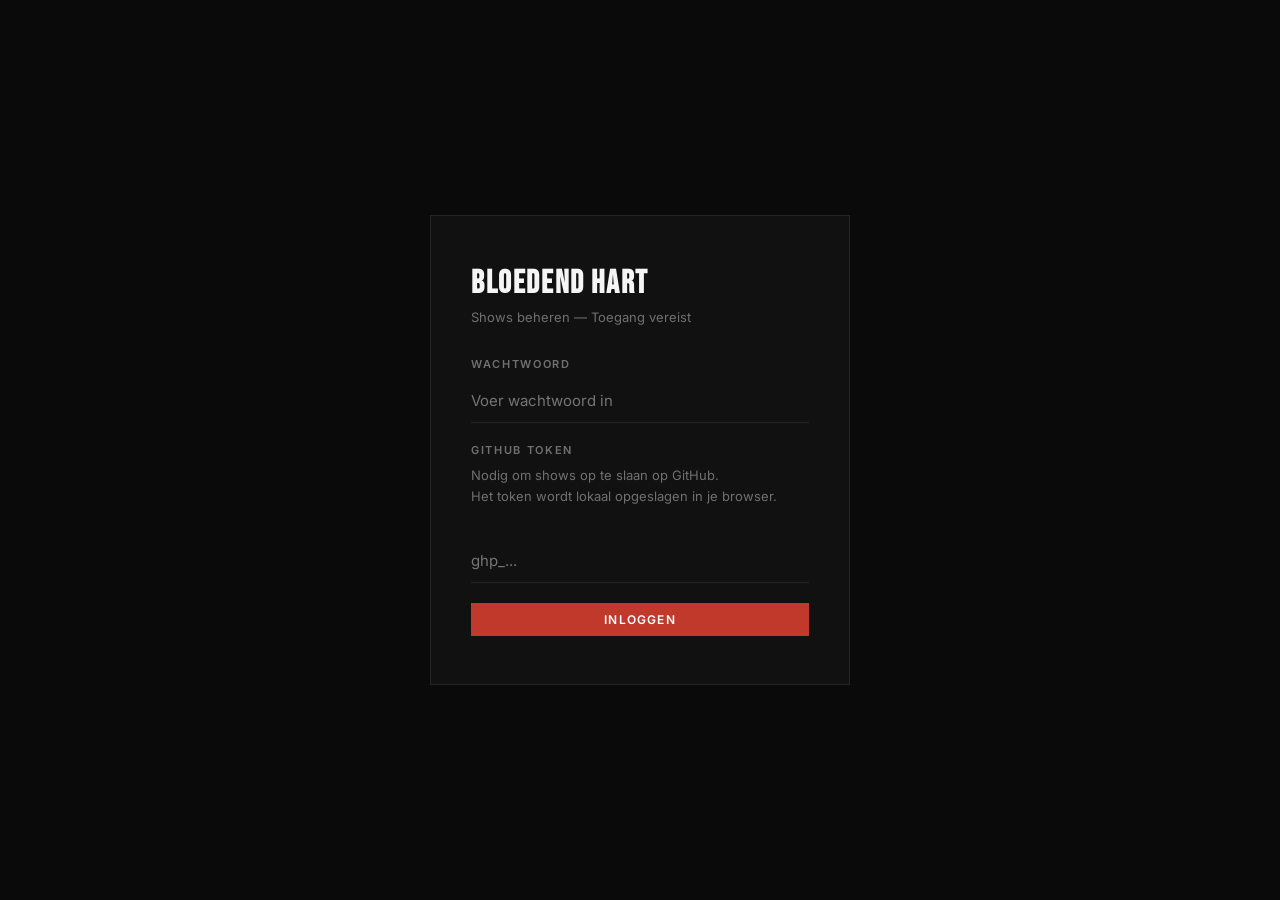
==== admin.html @ b21fb0b3 "Add CMS: shows.json data file, admin panel, dynamic show loading - shows.json: flat JSON data file f" ====
<!DOCTYPE html>
<html lang="nl">
<head>
  <meta charset="UTF-8" />
  <meta name="viewport" content="width=device-width, initial-scale=1.0" />
  <title>Bloedend Hart — Shows Beheren</title>
  <link rel="preconnect" href="https://fonts.googleapis.com" />
  <link rel="preconnect" href="https://fonts.gstatic.com" crossorigin />
  <link href="https://fonts.googleapis.com/css2?family=Bebas+Neue&family=Inter:wght@300;400;500;600&display=swap" rel="stylesheet" />
  <style>
    *, *::before, *::after { box-sizing: border-box; margin: 0; padding: 0; }

    :root {
      --bg:      #0a0a0a;
      --bg-2:    #111111;
      --bg-3:    #1a1a1a;
      --red:     #c0392b;
      --red-h:   #e74c3c;
      --white:   #f5f5f5;
      --muted:   rgba(255,255,255,0.4);
      --border:  rgba(255,255,255,0.08);
      --green:   #27ae60;
      --radius:  6px;
    }

    body {
      font-family: 'Inter', sans-serif;
      background: var(--bg);
      color: var(--white);
      min-height: 100vh;
    }

    /* ── Login screen ─────────────────────────────────── */
    #login-screen {
      display: flex;
      align-items: center;
      justify-content: center;
      min-height: 100vh;
      padding: 24px;
    }
    .login-box {
      background: var(--bg-2);
      border: 1px solid var(--border);
      padding: 48px 40px;
      width: 100%;
      max-width: 420px;
    }
    .login-box h1 {
      font-family: 'Bebas Neue', sans-serif;
      font-size: 32px;
      letter-spacing: 0.05em;
      margin-bottom: 6px;
    }
    .login-box p {
      color: var(--muted);
      font-size: 13px;
      margin-bottom: 32px;
    }
    .login-error {
      color: var(--red-h);
      font-size: 13px;
      margin-top: 12px;
      display: none;
    }

    /* ── Main app ─────────────────────────────────────── */
    #app { display: none; }

    .topbar {
      background: var(--bg-2);
      border-bottom: 1px solid var(--border);
      padding: 0 32px;
      height: 60px;
      display: flex;
      align-items: center;
      justify-content: space-between;
      position: sticky;
      top: 0;
      z-index: 100;
    }
    .topbar-logo {
      font-family: 'Bebas Neue', sans-serif;
      font-size: 20px;
      letter-spacing: 0.08em;
    }
    .topbar-logo span { color: var(--red); }
    .topbar-right { display: flex; align-items: center; gap: 16px; }
    .topbar-right a {
      font-size: 13px;
      color: var(--muted);
      text-decoration: none;
      transition: color 0.2s;
    }
    .topbar-right a:hover { color: var(--white); }
    .btn-logout {
      font-size: 12px;
      font-weight: 600;
      letter-spacing: 0.1em;
      text-transform: uppercase;
      color: var(--muted);
      background: none;
      border: 1px solid var(--border);
      padding: 7px 14px;
      cursor: pointer;
      font-family: 'Inter', sans-serif;
      transition: color 0.2s, border-color 0.2s;
    }
    .btn-logout:hover { color: var(--white); border-color: rgba(255,255,255,0.25); }

    .main { max-width: 860px; margin: 0 auto; padding: 48px 24px 80px; }

    .page-title {
      font-family: 'Bebas Neue', sans-serif;
      font-size: 40px;
      letter-spacing: 0.04em;
      margin-bottom: 8px;
    }
    .page-sub { color: var(--muted); font-size: 14px; margin-bottom: 48px; }

    /* ── Cards / sections ─────────────────────────────── */
    .card {
      background: var(--bg-2);
      border: 1px solid var(--border);
      padding: 32px;
      margin-bottom: 32px;
    }
    .card-title {
      font-size: 11px;
      font-weight: 600;
      letter-spacing: 0.2em;
      text-transform: uppercase;
      color: var(--muted);
      margin-bottom: 24px;
    }

    /* ── Show rows ────────────────────────────────────── */
    .show-row {
      display: grid;
      grid-template-columns: 80px 1fr auto;
      align-items: center;
      gap: 20px;
      padding: 18px 0;
      border-bottom: 1px solid var(--border);
    }
    .show-row:last-child { border-bottom: none; padding-bottom: 0; }
    .show-row:first-of-type { padding-top: 0; }
    .show-date-badge {
      text-align: center;
      line-height: 1;
    }
    .show-date-badge .day {
      font-family: 'Bebas Neue', sans-serif;
      font-size: 36px;
      line-height: 1;
    }
    .show-date-badge .month {
      font-size: 10px;
      font-weight: 600;
      letter-spacing: 0.15em;
      color: var(--red);
      text-transform: uppercase;
    }
    .show-date-badge .year {
      font-size: 10px;
      color: var(--muted);
    }
    .show-details { display: flex; flex-direction: column; gap: 2px; }
    .show-details .venue { font-size: 15px; font-weight: 600; }
    .show-details .city  { font-size: 12px; color: var(--muted); }
    .show-details .wd    { font-size: 11px; color: var(--red); text-transform: uppercase; letter-spacing: 0.1em; margin-top: 2px; }
    .show-actions { display: flex; gap: 8px; }

    /* ── Buttons ──────────────────────────────────────── */
    .btn {
      display: inline-flex;
      align-items: center;
      gap: 8px;
      font-family: 'Inter', sans-serif;
      font-size: 12px;
      font-weight: 600;
      letter-spacing: 0.1em;
      text-transform: uppercase;
      padding: 9px 18px;
      cursor: pointer;
      border: none;
      transition: opacity 0.2s, background 0.2s;
    }
    .btn:disabled { opacity: 0.45; cursor: default; }
    .btn-red    { background: var(--red); color: #fff; }
    .btn-red:hover:not(:disabled) { background: var(--red-h); }
    .btn-ghost  { background: transparent; color: var(--muted); border: 1px solid var(--border); }
    .btn-ghost:hover:not(:disabled) { color: var(--white); border-color: rgba(255,255,255,0.25); }
    .btn-danger { background: transparent; color: #e74c3c; border: 1px solid rgba(231,76,60,0.3); }
    .btn-danger:hover:not(:disabled) { background: rgba(231,76,60,0.08); }

    /* ── Form ─────────────────────────────────────────── */
    .form-row {
      display: grid;
      grid-template-columns: 1fr 1fr;
      gap: 20px;
    }
    .form-row.three { grid-template-columns: 1fr 1fr 1fr; }
    @media (max-width: 600px) {
      .form-row, .form-row.three { grid-template-columns: 1fr; }
    }
    .form-group { display: flex; flex-direction: column; gap: 8px; }
    .form-group label {
      font-size: 11px;
      font-weight: 600;
      letter-spacing: 0.15em;
      text-transform: uppercase;
      color: var(--muted);
    }
    .form-group input,
    .form-group select {
      background: transparent;
      border: none;
      border-bottom: 1px solid var(--border);
      color: var(--white);
      font-family: 'Inter', sans-serif;
      font-size: 15px;
      padding: 10px 0;
      outline: none;
      width: 100%;
      transition: border-color 0.2s;
      -webkit-appearance: none;
    }
    .form-group select {
      background: var(--bg-3);
      padding: 10px 8px;
      border: 1px solid var(--border);
      cursor: pointer;
    }
    .form-group select option { background: var(--bg-3); }
    .form-group input:focus,
    .form-group select:focus { border-bottom-color: var(--white); }
    .form-group input::placeholder { color: var(--muted); }
    .form-footer {
      margin-top: 28px;
      display: flex;
      align-items: center;
      gap: 16px;
      flex-wrap: wrap;
    }

    /* ── Status toast ─────────────────────────────────── */
    #toast {
      position: fixed;
      bottom: 32px;
      right: 32px;
      padding: 14px 22px;
      font-size: 13px;
      font-weight: 500;
      border-left: 3px solid var(--green);
      background: var(--bg-3);
      color: var(--white);
      display: none;
      z-index: 9999;
      animation: slideIn 0.25s ease;
      max-width: 340px;
    }
    #toast.error { border-color: var(--red-h); }
    @keyframes slideIn {
      from { opacity: 0; transform: translateY(12px); }
      to   { opacity: 1; transform: translateY(0); }
    }

    /* ── Edit modal ───────────────────────────────────── */
    #modal-overlay {
      position: fixed;
      inset: 0;
      background: rgba(0,0,0,0.7);
      display: none;
      align-items: center;
      justify-content: center;
      z-index: 500;
      padding: 24px;
    }
    #modal-overlay.open { display: flex; }
    .modal {
      background: var(--bg-2);
      border: 1px solid var(--border);
      padding: 40px;
      width: 100%;
      max-width: 580px;
    }
    .modal h2 {
      font-family: 'Bebas Neue', sans-serif;
      font-size: 28px;
      letter-spacing: 0.04em;
      margin-bottom: 28px;
    }

    /* ── Save bar ─────────────────────────────────────── */
    #save-bar {
      position: sticky;
      bottom: 0;
      background: var(--bg-2);
      border-top: 1px solid var(--border);
      padding: 16px 24px;
      display: none;
      align-items: center;
      gap: 16px;
      z-index: 200;
    }
    #save-bar.visible { display: flex; }
    .save-bar-msg { font-size: 13px; color: var(--muted); }

    /* ── Empty state ──────────────────────────────────── */
    .empty-state {
      text-align: center;
      padding: 40px;
      color: var(--muted);
      font-size: 14px;
    }

    /* login inputs */
    .login-input {
      background: transparent;
      border: none;
      border-bottom: 1px solid var(--border);
      color: var(--white);
      font-family: 'Inter', sans-serif;
      font-size: 15px;
      padding: 12px 0;
      outline: none;
      width: 100%;
      transition: border-color 0.2s;
      margin-bottom: 20px;
    }
    .login-input:focus { border-bottom-color: var(--white); }
    .login-label {
      font-size: 11px;
      font-weight: 600;
      letter-spacing: 0.15em;
      text-transform: uppercase;
      color: var(--muted);
      display: block;
      margin-bottom: 8px;
    }
    .login-hint {
      font-size: 12px;
      color: var(--muted);
      margin-bottom: 24px;
      line-height: 1.6;
    }
  </style>
</head>
<body>

<!-- ══════════════════════════════════════════════════════════
     LOGIN SCREEN
══════════════════════════════════════════════════════════ -->
<div id="login-screen">
  <div class="login-box">
    <h1>BLOEDEND HART</h1>
    <p>Shows beheren — Toegang vereist</p>

    <label class="login-label">Wachtwoord</label>
    <input class="login-input" type="password" id="login-password" placeholder="Voer wachtwoord in" />

    <label class="login-label">GitHub Token</label>
    <p class="login-hint">
      Nodig om shows op te slaan op GitHub.<br>
      Het token wordt lokaal opgeslagen in je browser.
    </p>
    <input class="login-input" type="password" id="login-token" placeholder="ghp_..." />

    <button class="btn btn-red" onclick="doLogin()" style="width:100%;justify-content:center;">
      Inloggen
    </button>
    <p class="login-error" id="login-error">Ongeldig wachtwoord. Probeer opnieuw.</p>
  </div>
</div>

<!-- ══════════════════════════════════════════════════════════
     APP
══════════════════════════════════════════════════════════ -->
<div id="app">

  <div class="topbar">
    <div class="topbar-logo">BLOEDEND <span>HART</span> — CMS</div>
    <div class="topbar-right">
      <a href="index.html" target="_blank">↗ Bekijk website</a>
      <button class="btn-logout" onclick="doLogout()">Uitloggen</button>
    </div>
  </div>

  <div class="main">
    <div class="page-title">Shows Beheren</div>
    <p class="page-sub">Voeg shows toe, bewerk of verwijder ze. Wijzigingen worden direct gepubliceerd op de website.</p>

    <!-- Huidige shows -->
    <div class="card">
      <div class="card-title">Geplande Shows</div>
      <div id="shows-container">
        <div class="empty-state">Shows worden geladen…</div>
      </div>
    </div>

    <!-- Nieuwe show toevoegen -->
    <div class="card">
      <div class="card-title">Nieuwe Show Toevoegen</div>
      <div class="form-row three">
        <div class="form-group">
          <label>Dag *</label>
          <input type="number" id="new-day" placeholder="bv. 23" min="1" max="31" />
        </div>
        <div class="form-group">
          <label>Maand *</label>
          <select id="new-month">
            <option value="">— Kies maand —</option>
            <option value="JAN">Januari</option>
            <option value="FEB">Februari</option>
            <option value="MRT">Maart</option>
            <option value="APR">April</option>
            <option value="MEI">Mei</option>
            <option value="JUN">Juni</option>
            <option value="JUL">Juli</option>
            <option value="AUG">Augustus</option>
            <option value="SEP">September</option>
            <option value="OKT">Oktober</option>
            <option value="NOV">November</option>
            <option value="DEC">December</option>
          </select>
        </div>
        <div class="form-group">
          <label>Jaar *</label>
          <input type="number" id="new-year" placeholder="bv. 2025" min="2024" max="2030" />
        </div>
      </div>
      <div class="form-row" style="margin-top:20px;">
        <div class="form-group">
          <label>Weekdag *</label>
          <select id="new-weekday">
            <option value="">— Kies dag —</option>
            <option value="Maandag">Maandag</option>
            <option value="Dinsdag">Dinsdag</option>
            <option value="Woensdag">Woensdag</option>
            <option value="Donderdag">Donderdag</option>
            <option value="Vrijdag">Vrijdag</option>
            <option value="Zaterdag">Zaterdag</option>
            <option value="Zondag">Zondag</option>
          </select>
        </div>
        <div class="form-group">
          <label>Locatie / Zaal *</label>
          <input type="text" id="new-venue" placeholder="bv. De Frontieren" />
        </div>
      </div>
      <div class="form-row" style="margin-top:20px;">
        <div class="form-group">
          <label>Stad *</label>
          <input type="text" id="new-city" placeholder="bv. Westouter, België" />
        </div>
      </div>
      <div class="form-footer">
        <button class="btn btn-red" onclick="addShow()">
          <svg viewBox="0 0 24 24" fill="none" stroke="currentColor" stroke-width="2.5" width="14" height="14"><line x1="12" y1="5" x2="12" y2="19"/><line x1="5" y1="12" x2="19" y2="12"/></svg>
          Show toevoegen
        </button>
        <span id="add-error" style="font-size:13px;color:#e74c3c;display:none;">Vul alle velden in.</span>
      </div>
    </div>

  </div><!-- /main -->

  <!-- Save bar -->
  <div id="save-bar">
    <span class="save-bar-msg">Je hebt onopgeslagen wijzigingen.</span>
    <button class="btn btn-red" id="btn-publish" onclick="publishShows()">
      <svg viewBox="0 0 24 24" fill="none" stroke="currentColor" stroke-width="2.5" width="14" height="14"><polyline points="20 6 9 17 4 12"/></svg>
      Publiceren
    </button>
    <button class="btn btn-ghost" onclick="reloadShows()">Annuleren</button>
  </div>

</div><!-- /app -->

<!-- ══════════════════════════════════════════════════════════
     EDIT MODAL
══════════════════════════════════════════════════════════ -->
<div id="modal-overlay">
  <div class="modal">
    <h2>Show Bewerken</h2>
    <input type="hidden" id="edit-id" />
    <div class="form-row three">
      <div class="form-group">
        <label>Dag *</label>
        <input type="number" id="edit-day" min="1" max="31" />
      </div>
      <div class="form-group">
        <label>Maand *</label>
        <select id="edit-month">
          <option value="JAN">Januari</option>
          <option value="FEB">Februari</option>
          <option value="MRT">Maart</option>
          <option value="APR">April</option>
          <option value="MEI">Mei</option>
          <option value="JUN">Juni</option>
          <option value="JUL">Juli</option>
          <option value="AUG">Augustus</option>
          <option value="SEP">September</option>
          <option value="OKT">Oktober</option>
          <option value="NOV">November</option>
          <option value="DEC">December</option>
        </select>
      </div>
      <div class="form-group">
        <label>Jaar *</label>
        <input type="number" id="edit-year" min="2024" max="2030" />
      </div>
    </div>
    <div class="form-row" style="margin-top:20px;">
      <div class="form-group">
        <label>Weekdag *</label>
        <select id="edit-weekday">
          <option value="Maandag">Maandag</option>
          <option value="Dinsdag">Dinsdag</option>
          <option value="Woensdag">Woensdag</option>
          <option value="Donderdag">Donderdag</option>
          <option value="Vrijdag">Vrijdag</option>
          <option value="Zaterdag">Zaterdag</option>
          <option value="Zondag">Zondag</option>
        </select>
      </div>
      <div class="form-group">
        <label>Locatie / Zaal *</label>
        <input type="text" id="edit-venue" />
      </div>
    </div>
    <div class="form-row" style="margin-top:20px;">
      <div class="form-group">
        <label>Stad *</label>
        <input type="text" id="edit-city" />
      </div>
    </div>
    <div class="form-footer">
      <button class="btn btn-red" onclick="saveEdit()">Opslaan</button>
      <button class="btn btn-ghost" onclick="closeModal()">Annuleren</button>
    </div>
  </div>
</div>

<!-- Toast -->
<div id="toast"></div>

<script>
  // ── Config ──────────────────────────────────────────────────
  const REPO_OWNER = 'Lowieverdru';
  const REPO_NAME  = 'bloedend-hart';
  const FILE_PATH  = 'shows.json';
  const PASSWORD   = 'bloedend2025'; // ← Wijzig dit wachtwoord

  // ── State ───────────────────────────────────────────────────
  let shows    = [];
  let fileSha  = '';   // GitHub file SHA (needed for PUT)
  let dirty    = false;
  let ghToken  = '';

  // ── Login ───────────────────────────────────────────────────
  function doLogin() {
    const pw    = document.getElementById('login-password').value;
    const token = document.getElementById('login-token').value.trim();

    if (pw !== PASSWORD) {
      document.getElementById('login-error').style.display = 'block';
      return;
    }
    if (!token || !token.startsWith('ghp_')) {
      document.getElementById('login-error').textContent = 'Voer een geldig GitHub token in (begint met ghp_).';
      document.getElementById('login-error').style.display = 'block';
      return;
    }

    ghToken = token;
    localStorage.setItem('bh_token', token);

    document.getElementById('login-screen').style.display = 'none';
    document.getElementById('app').style.display = 'block';
    reloadShows();
  }

  function doLogout() {
    localStorage.removeItem('bh_token');
    location.reload();
  }

  // Allow Enter key on login
  document.addEventListener('keydown', e => {
    if (e.key === 'Enter' && document.getElementById('login-screen').style.display !== 'none') {
      doLogin();
    }
  });

  // Auto-fill token from localStorage if present
  window.addEventListener('load', () => {
    const saved = localStorage.getItem('bh_token');
    if (saved) document.getElementById('login-token').value = saved;
  });

  // ── GitHub API ──────────────────────────────────────────────
  const API = `https://api.github.com/repos/${REPO_OWNER}/${REPO_NAME}/contents/${FILE_PATH}`;

  async function fetchShows() {
    const res = await fetch(API, {
      headers: {
        'Authorization': `token ${ghToken}`,
        'Accept': 'application/vnd.github.v3+json'
      }
    });
    if (!res.ok) throw new Error(`GitHub API fout: ${res.status}`);
    const data = await res.json();
    fileSha = data.sha;
    return JSON.parse(atob(data.content.replace(/\n/g, '')));
  }

  async function pushShows(newShows) {
    const content = btoa(unescape(encodeURIComponent(
      JSON.stringify(newShows, null, 2)
    )));
    const res = await fetch(API, {
      method: 'PUT',
      headers: {
        'Authorization': `token ${ghToken}`,
        'Accept': 'application/vnd.github.v3+json',
        'Content-Type': 'application/json'
      },
      body: JSON.stringify({
        message: 'Shows bijgewerkt via CMS',
        content: content,
        sha: fileSha
      })
    });
    if (!res.ok) {
      const err = await res.json();
      throw new Error(err.message || 'Opslaan mislukt');
    }
    const data = await res.json();
    fileSha = data.content.sha;
  }

  // ── Load & render shows ─────────────────────────────────────
  async function reloadShows() {
    setDirty(false);
    const container = document.getElementById('shows-container');
    container.innerHTML = '<div class="empty-state">Laden…</div>';
    try {
      shows = await fetchShows();
      renderShows();
    } catch (err) {
      container.innerHTML = `<div class="empty-state" style="color:#e74c3c;">${err.message}</div>`;
    }
  }

  function renderShows() {
    const container = document.getElementById('shows-container');
    if (!shows.length) {
      container.innerHTML = '<div class="empty-state">Geen shows gepland.</div>';
      return;
    }
    container.innerHTML = shows.map((s, i) => `
      <div class="show-row" data-id="${s.id}">
        <div class="show-date-badge">
          <div class="day">${s.day}</div>
          <div class="month">${s.month}</div>
          <div class="year">${s.year}</div>
        </div>
        <div class="show-details">
          <span class="venue">${s.venue}</span>
          <span class="city">${s.city}</span>
          <span class="wd">${s.weekday}</span>
        </div>
        <div class="show-actions">
          <button class="btn btn-ghost" onclick="openEdit('${s.id}')">Bewerken</button>
          <button class="btn btn-danger" onclick="deleteShow('${s.id}')">Verwijder</button>
        </div>
      </div>`).join('');
  }

  // ── Dirty state ─────────────────────────────────────────────
  function setDirty(val) {
    dirty = val;
    const bar = document.getElementById('save-bar');
    if (val) bar.classList.add('visible');
    else     bar.classList.remove('visible');
  }

  // ── Add show ─────────────────────────────────────────────────
  function addShow() {
    const day     = document.getElementById('new-day').value.trim();
    const month   = document.getElementById('new-month').value;
    const year    = document.getElementById('new-year').value.trim();
    const weekday = document.getElementById('new-weekday').value;
    const venue   = document.getElementById('new-venue').value.trim();
    const city    = document.getElementById('new-city').value.trim();
    const errEl   = document.getElementById('add-error');

    if (!day || !month || !year || !weekday || !venue || !city) {
      errEl.style.display = 'inline';
      setTimeout(() => errEl.style.display = 'none', 3000);
      return;
    }

    shows.push({
      id:      Date.now().toString(),
      weekday, day: day.padStart(2, '0'),
      month, year, venue, city
    });

    // Clear form
    ['new-day','new-year','new-venue','new-city'].forEach(id =>
      document.getElementById(id).value = '');
    document.getElementById('new-month').value = '';
    document.getElementById('new-weekday').value = '';

    renderShows();
    setDirty(true);
    toast('Show toegevoegd. Klik "Publiceren" om op te slaan.');
  }

  // ── Delete show ──────────────────────────────────────────────
  function deleteShow(id) {
    if (!confirm('Weet je zeker dat je deze show wil verwijderen?')) return;
    shows = shows.filter(s => s.id !== id);
    renderShows();
    setDirty(true);
    toast('Show verwijderd. Klik "Publiceren" om op te slaan.');
  }

  // ── Edit show ────────────────────────────────────────────────
  function openEdit(id) {
    const s = shows.find(s => s.id === id);
    if (!s) return;
    document.getElementById('edit-id').value      = id;
    document.getElementById('edit-day').value     = s.day;
    document.getElementById('edit-month').value   = s.month;
    document.getElementById('edit-year').value    = s.year;
    document.getElementById('edit-weekday').value = s.weekday;
    document.getElementById('edit-venue').value   = s.venue;
    document.getElementById('edit-city').value    = s.city;
    document.getElementById('modal-overlay').classList.add('open');
  }

  function closeModal() {
    document.getElementById('modal-overlay').classList.remove('open');
  }

  function saveEdit() {
    const id      = document.getElementById('edit-id').value;
    const day     = document.getElementById('edit-day').value.trim();
    const month   = document.getElementById('edit-month').value;
    const year    = document.getElementById('edit-year').value.trim();
    const weekday = document.getElementById('edit-weekday').value;
    const venue   = document.getElementById('edit-venue').value.trim();
    const city    = document.getElementById('edit-city').value.trim();

    if (!day || !month || !year || !weekday || !venue || !city) {
      alert('Vul alle velden in.');
      return;
    }

    const idx = shows.findIndex(s => s.id === id);
    if (idx !== -1) {
      shows[idx] = { id, weekday, day: day.padStart(2, '0'), month, year, venue, city };
    }
    closeModal();
    renderShows();
    setDirty(true);
    toast('Wijzigingen opgeslagen. Klik "Publiceren" om te publiceren.');
  }

  // Close modal on backdrop click
  document.getElementById('modal-overlay').addEventListener('click', e => {
    if (e.target === document.getElementById('modal-overlay')) closeModal();
  });

  // ── Publish ──────────────────────────────────────────────────
  async function publishShows() {
    const btn = document.getElementById('btn-publish');
    btn.disabled = true;
    btn.textContent = 'Bezig…';
    try {
      await pushShows(shows);
      setDirty(false);
      toast('✓ Shows gepubliceerd! De website wordt binnen 1 minuut bijgewerkt.');
    } catch (err) {
      toast('Fout: ' + err.message, true);
    } finally {
      btn.disabled = false;
      btn.innerHTML = `<svg viewBox="0 0 24 24" fill="none" stroke="currentColor" stroke-width="2.5" width="14" height="14"><polyline points="20 6 9 17 4 12"/></svg> Publiceren`;
    }
  }

  // ── Toast ────────────────────────────────────────────────────
  let toastTimer;
  function toast(msg, isError = false) {
    const el = document.getElementById('toast');
    el.textContent = msg;
    el.className = isError ? 'error' : '';
    el.style.display = 'block';
    clearTimeout(toastTimer);
    toastTimer = setTimeout(() => el.style.display = 'none', 5000);
  }
</script>
</body>
</html>
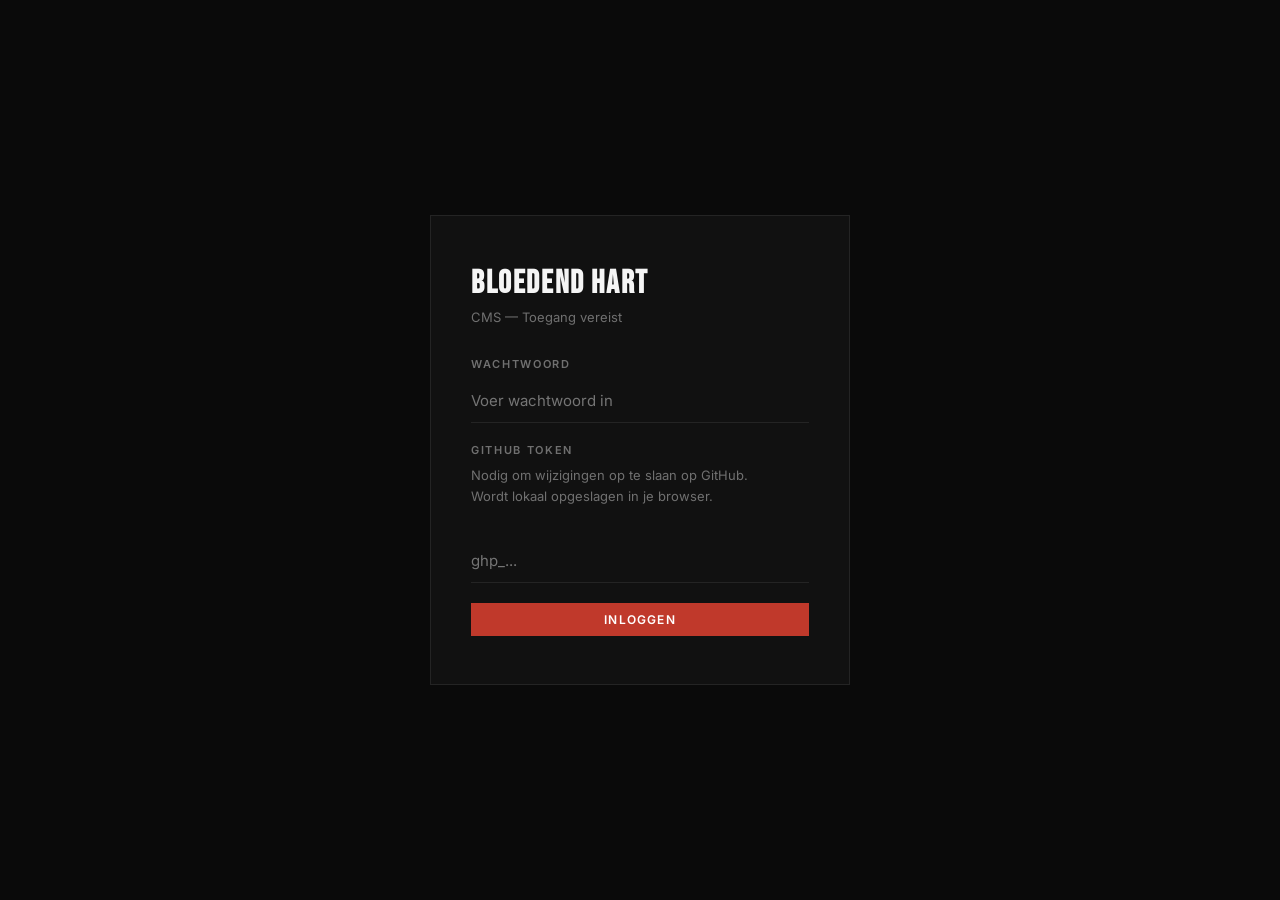
==== commit c2fb8770: "Add photo management to CMS with crop tool - gallery.json: new data file powering the gallery - inde" ====
--- a/admin.html
+++ b/admin.html
@@ -3,381 +3,198 @@
 <head>
   <meta charset="UTF-8" />
   <meta name="viewport" content="width=device-width, initial-scale=1.0" />
-  <title>Bloedend Hart — Shows Beheren</title>
+  <title>Bloedend Hart — CMS</title>
   <link rel="preconnect" href="https://fonts.googleapis.com" />
   <link rel="preconnect" href="https://fonts.gstatic.com" crossorigin />
   <link href="https://fonts.googleapis.com/css2?family=Bebas+Neue&family=Inter:wght@300;400;500;600&display=swap" rel="stylesheet" />
+  <link rel="stylesheet" href="https://cdnjs.cloudflare.com/ajax/libs/cropperjs/1.6.2/cropper.min.css" />
   <style>
     *, *::before, *::after { box-sizing: border-box; margin: 0; padding: 0; }
-
     :root {
-      --bg:      #0a0a0a;
-      --bg-2:    #111111;
-      --bg-3:    #1a1a1a;
-      --red:     #c0392b;
-      --red-h:   #e74c3c;
-      --white:   #f5f5f5;
-      --muted:   rgba(255,255,255,0.4);
-      --border:  rgba(255,255,255,0.08);
-      --green:   #27ae60;
-      --radius:  6px;
+      --bg:     #0a0a0a;
+      --bg-2:   #111111;
+      --bg-3:   #1a1a1a;
+      --red:    #c0392b;
+      --red-h:  #e74c3c;
+      --white:  #f5f5f5;
+      --muted:  rgba(255,255,255,0.4);
+      --border: rgba(255,255,255,0.08);
+      --green:  #27ae60;
+      --radius: 6px;
     }
-
-    body {
-      font-family: 'Inter', sans-serif;
-      background: var(--bg);
-      color: var(--white);
-      min-height: 100vh;
-    }
-
-    /* ── Login screen ─────────────────────────────────── */
-    #login-screen {
-      display: flex;
-      align-items: center;
-      justify-content: center;
-      min-height: 100vh;
-      padding: 24px;
-    }
-    .login-box {
-      background: var(--bg-2);
-      border: 1px solid var(--border);
-      padding: 48px 40px;
-      width: 100%;
-      max-width: 420px;
-    }
-    .login-box h1 {
-      font-family: 'Bebas Neue', sans-serif;
-      font-size: 32px;
-      letter-spacing: 0.05em;
-      margin-bottom: 6px;
-    }
-    .login-box p {
-      color: var(--muted);
-      font-size: 13px;
-      margin-bottom: 32px;
-    }
-    .login-error {
-      color: var(--red-h);
-      font-size: 13px;
-      margin-top: 12px;
-      display: none;
-    }
-
-    /* ── Main app ─────────────────────────────────────── */
+    body { font-family: 'Inter', sans-serif; background: var(--bg); color: var(--white); min-height: 100vh; }
+
+    /* ── Login ─────────────────────────────────────────────── */
+    #login-screen { display: flex; align-items: center; justify-content: center; min-height: 100vh; padding: 24px; }
+    .login-box { background: var(--bg-2); border: 1px solid var(--border); padding: 48px 40px; width: 100%; max-width: 420px; }
+    .login-box h1 { font-family: 'Bebas Neue', sans-serif; font-size: 32px; letter-spacing: .05em; margin-bottom: 6px; }
+    .login-box p { color: var(--muted); font-size: 13px; margin-bottom: 32px; }
+    .login-label { font-size: 11px; font-weight: 600; letter-spacing: .15em; text-transform: uppercase; color: var(--muted); display: block; margin-bottom: 8px; }
+    .login-hint  { font-size: 12px; color: var(--muted); margin-bottom: 24px; line-height: 1.6; }
+    .login-input { background: transparent; border: none; border-bottom: 1px solid var(--border); color: var(--white); font-family: 'Inter', sans-serif; font-size: 15px; padding: 12px 0; outline: none; width: 100%; transition: border-color .2s; margin-bottom: 20px; }
+    .login-input:focus { border-bottom-color: var(--white); }
+    .login-error { color: var(--red-h); font-size: 13px; margin-top: 12px; display: none; }
+
+    /* ── App shell ─────────────────────────────────────────── */
     #app { display: none; }
-
-    .topbar {
-      background: var(--bg-2);
-      border-bottom: 1px solid var(--border);
-      padding: 0 32px;
-      height: 60px;
-      display: flex;
-      align-items: center;
-      justify-content: space-between;
-      position: sticky;
-      top: 0;
-      z-index: 100;
-    }
-    .topbar-logo {
-      font-family: 'Bebas Neue', sans-serif;
-      font-size: 20px;
-      letter-spacing: 0.08em;
-    }
+    .topbar { background: var(--bg-2); border-bottom: 1px solid var(--border); padding: 0 32px; height: 60px; display: flex; align-items: center; justify-content: space-between; position: sticky; top: 0; z-index: 100; }
+    .topbar-logo { font-family: 'Bebas Neue', sans-serif; font-size: 20px; letter-spacing: .08em; }
     .topbar-logo span { color: var(--red); }
     .topbar-right { display: flex; align-items: center; gap: 16px; }
-    .topbar-right a {
-      font-size: 13px;
-      color: var(--muted);
-      text-decoration: none;
-      transition: color 0.2s;
-    }
+    .topbar-right a { font-size: 13px; color: var(--muted); text-decoration: none; transition: color .2s; }
     .topbar-right a:hover { color: var(--white); }
-    .btn-logout {
-      font-size: 12px;
-      font-weight: 600;
-      letter-spacing: 0.1em;
-      text-transform: uppercase;
-      color: var(--muted);
-      background: none;
-      border: 1px solid var(--border);
-      padding: 7px 14px;
-      cursor: pointer;
-      font-family: 'Inter', sans-serif;
-      transition: color 0.2s, border-color 0.2s;
-    }
-    .btn-logout:hover { color: var(--white); border-color: rgba(255,255,255,0.25); }
-
-    .main { max-width: 860px; margin: 0 auto; padding: 48px 24px 80px; }
-
-    .page-title {
-      font-family: 'Bebas Neue', sans-serif;
-      font-size: 40px;
-      letter-spacing: 0.04em;
-      margin-bottom: 8px;
-    }
+    .btn-logout { font-size: 12px; font-weight: 600; letter-spacing: .1em; text-transform: uppercase; color: var(--muted); background: none; border: 1px solid var(--border); padding: 7px 14px; cursor: pointer; font-family: 'Inter', sans-serif; transition: color .2s, border-color .2s; }
+    .btn-logout:hover { color: var(--white); border-color: rgba(255,255,255,.25); }
+
+    /* ── Tabs ──────────────────────────────────────────────── */
+    .tab-nav { display: flex; border-bottom: 1px solid var(--border); background: var(--bg-2); padding: 0 32px; gap: 0; }
+    .tab-btn { font-family: 'Inter', sans-serif; font-size: 13px; font-weight: 600; letter-spacing: .08em; text-transform: uppercase; color: var(--muted); background: none; border: none; border-bottom: 2px solid transparent; padding: 16px 20px; cursor: pointer; transition: color .2s, border-color .2s; margin-bottom: -1px; }
+    .tab-btn.active { color: var(--white); border-bottom-color: var(--red); }
+    .tab-btn:hover:not(.active) { color: rgba(255,255,255,.7); }
+    .tab-panel { display: none; }
+    .tab-panel.active { display: block; }
+
+    /* ── Main content ──────────────────────────────────────── */
+    .main { max-width: 900px; margin: 0 auto; padding: 48px 24px 120px; }
+    .page-title { font-family: 'Bebas Neue', sans-serif; font-size: 40px; letter-spacing: .04em; margin-bottom: 8px; }
     .page-sub { color: var(--muted); font-size: 14px; margin-bottom: 48px; }
 
-    /* ── Cards / sections ─────────────────────────────── */
-    .card {
-      background: var(--bg-2);
-      border: 1px solid var(--border);
-      padding: 32px;
-      margin-bottom: 32px;
-    }
-    .card-title {
-      font-size: 11px;
-      font-weight: 600;
-      letter-spacing: 0.2em;
-      text-transform: uppercase;
-      color: var(--muted);
-      margin-bottom: 24px;
-    }
-
-    /* ── Show rows ────────────────────────────────────── */
-    .show-row {
-      display: grid;
-      grid-template-columns: 80px 1fr auto;
-      align-items: center;
-      gap: 20px;
-      padding: 18px 0;
-      border-bottom: 1px solid var(--border);
-    }
+    /* ── Cards ─────────────────────────────────────────────── */
+    .card { background: var(--bg-2); border: 1px solid var(--border); padding: 32px; margin-bottom: 32px; }
+    .card-title { font-size: 11px; font-weight: 600; letter-spacing: .2em; text-transform: uppercase; color: var(--muted); margin-bottom: 24px; }
+
+    /* ── Buttons ───────────────────────────────────────────── */
+    .btn { display: inline-flex; align-items: center; gap: 8px; font-family: 'Inter', sans-serif; font-size: 12px; font-weight: 600; letter-spacing: .1em; text-transform: uppercase; padding: 9px 18px; cursor: pointer; border: none; transition: opacity .2s, background .2s; }
+    .btn:disabled { opacity: .45; cursor: default; }
+    .btn-red    { background: var(--red); color: #fff; }
+    .btn-red:hover:not(:disabled) { background: var(--red-h); }
+    .btn-ghost  { background: transparent; color: var(--muted); border: 1px solid var(--border); }
+    .btn-ghost:hover:not(:disabled) { color: var(--white); border-color: rgba(255,255,255,.25); }
+    .btn-danger { background: transparent; color: #e74c3c; border: 1px solid rgba(231,76,60,.3); }
+    .btn-danger:hover:not(:disabled) { background: rgba(231,76,60,.08); }
+    .btn-sm { padding: 6px 12px; font-size: 11px; }
+
+    /* ── Form ──────────────────────────────────────────────── */
+    .form-row { display: grid; grid-template-columns: 1fr 1fr; gap: 20px; }
+    .form-row.three { grid-template-columns: 1fr 1fr 1fr; }
+    @media (max-width: 600px) { .form-row, .form-row.three { grid-template-columns: 1fr; } }
+    .form-group { display: flex; flex-direction: column; gap: 8px; }
+    .form-group label { font-size: 11px; font-weight: 600; letter-spacing: .15em; text-transform: uppercase; color: var(--muted); }
+    .form-group input, .form-group select { background: transparent; border: none; border-bottom: 1px solid var(--border); color: var(--white); font-family: 'Inter', sans-serif; font-size: 15px; padding: 10px 0; outline: none; width: 100%; transition: border-color .2s; -webkit-appearance: none; }
+    .form-group select { background: var(--bg-3); padding: 10px 8px; border: 1px solid var(--border); cursor: pointer; }
+    .form-group select option { background: var(--bg-3); }
+    .form-group input:focus, .form-group select:focus { border-bottom-color: var(--white); }
+    .form-group input::placeholder { color: var(--muted); }
+    .form-footer { margin-top: 28px; display: flex; align-items: center; gap: 16px; flex-wrap: wrap; }
+
+    /* ── Show rows ─────────────────────────────────────────── */
+    .show-row { display: grid; grid-template-columns: 80px 1fr auto; align-items: center; gap: 20px; padding: 18px 0; border-bottom: 1px solid var(--border); }
     .show-row:last-child { border-bottom: none; padding-bottom: 0; }
     .show-row:first-of-type { padding-top: 0; }
-    .show-date-badge {
-      text-align: center;
-      line-height: 1;
-    }
-    .show-date-badge .day {
-      font-family: 'Bebas Neue', sans-serif;
-      font-size: 36px;
-      line-height: 1;
-    }
-    .show-date-badge .month {
-      font-size: 10px;
-      font-weight: 600;
-      letter-spacing: 0.15em;
-      color: var(--red);
-      text-transform: uppercase;
-    }
-    .show-date-badge .year {
-      font-size: 10px;
-      color: var(--muted);
-    }
+    .show-date-badge { text-align: center; line-height: 1; }
+    .show-date-badge .day   { font-family: 'Bebas Neue', sans-serif; font-size: 36px; line-height: 1; }
+    .show-date-badge .month { font-size: 10px; font-weight: 600; letter-spacing: .15em; color: var(--red); text-transform: uppercase; }
+    .show-date-badge .year  { font-size: 10px; color: var(--muted); }
     .show-details { display: flex; flex-direction: column; gap: 2px; }
     .show-details .venue { font-size: 15px; font-weight: 600; }
     .show-details .city  { font-size: 12px; color: var(--muted); }
-    .show-details .wd    { font-size: 11px; color: var(--red); text-transform: uppercase; letter-spacing: 0.1em; margin-top: 2px; }
+    .show-details .wd    { font-size: 11px; color: var(--red); text-transform: uppercase; letter-spacing: .1em; margin-top: 2px; }
     .show-actions { display: flex; gap: 8px; }
 
-    /* ── Buttons ──────────────────────────────────────── */
-    .btn {
-      display: inline-flex;
-      align-items: center;
-      gap: 8px;
-      font-family: 'Inter', sans-serif;
-      font-size: 12px;
-      font-weight: 600;
-      letter-spacing: 0.1em;
-      text-transform: uppercase;
-      padding: 9px 18px;
-      cursor: pointer;
-      border: none;
-      transition: opacity 0.2s, background 0.2s;
-    }
-    .btn:disabled { opacity: 0.45; cursor: default; }
-    .btn-red    { background: var(--red); color: #fff; }
-    .btn-red:hover:not(:disabled) { background: var(--red-h); }
-    .btn-ghost  { background: transparent; color: var(--muted); border: 1px solid var(--border); }
-    .btn-ghost:hover:not(:disabled) { color: var(--white); border-color: rgba(255,255,255,0.25); }
-    .btn-danger { background: transparent; color: #e74c3c; border: 1px solid rgba(231,76,60,0.3); }
-    .btn-danger:hover:not(:disabled) { background: rgba(231,76,60,0.08); }
-
-    /* ── Form ─────────────────────────────────────────── */
-    .form-row {
-      display: grid;
-      grid-template-columns: 1fr 1fr;
-      gap: 20px;
-    }
-    .form-row.three { grid-template-columns: 1fr 1fr 1fr; }
-    @media (max-width: 600px) {
-      .form-row, .form-row.three { grid-template-columns: 1fr; }
-    }
-    .form-group { display: flex; flex-direction: column; gap: 8px; }
-    .form-group label {
-      font-size: 11px;
-      font-weight: 600;
-      letter-spacing: 0.15em;
-      text-transform: uppercase;
-      color: var(--muted);
-    }
-    .form-group input,
-    .form-group select {
-      background: transparent;
-      border: none;
-      border-bottom: 1px solid var(--border);
-      color: var(--white);
-      font-family: 'Inter', sans-serif;
-      font-size: 15px;
-      padding: 10px 0;
-      outline: none;
-      width: 100%;
-      transition: border-color 0.2s;
-      -webkit-appearance: none;
-    }
-    .form-group select {
-      background: var(--bg-3);
-      padding: 10px 8px;
-      border: 1px solid var(--border);
-      cursor: pointer;
-    }
-    .form-group select option { background: var(--bg-3); }
-    .form-group input:focus,
-    .form-group select:focus { border-bottom-color: var(--white); }
-    .form-group input::placeholder { color: var(--muted); }
-    .form-footer {
-      margin-top: 28px;
-      display: flex;
-      align-items: center;
-      gap: 16px;
-      flex-wrap: wrap;
-    }
-
-    /* ── Status toast ─────────────────────────────────── */
-    #toast {
-      position: fixed;
-      bottom: 32px;
-      right: 32px;
-      padding: 14px 22px;
-      font-size: 13px;
-      font-weight: 500;
-      border-left: 3px solid var(--green);
-      background: var(--bg-3);
-      color: var(--white);
-      display: none;
-      z-index: 9999;
-      animation: slideIn 0.25s ease;
-      max-width: 340px;
-    }
+    /* ── Photo grid ────────────────────────────────────────── */
+    .photo-grid { display: grid; grid-template-columns: repeat(auto-fill, minmax(180px, 1fr)); gap: 12px; }
+    .photo-card { background: var(--bg-3); border: 1px solid var(--border); overflow: hidden; position: relative; border-radius: var(--radius); transition: border-color .2s; }
+    .photo-card:hover { border-color: rgba(255,255,255,.2); }
+    .photo-thumb { width: 100%; aspect-ratio: 4/3; object-fit: cover; object-position: top; display: block; }
+    .photo-controls { padding: 10px; display: flex; flex-direction: column; gap: 8px; }
+    .photo-size-btns { display: flex; gap: 4px; }
+    .size-btn { flex: 1; font-family: 'Inter', sans-serif; font-size: 10px; font-weight: 600; letter-spacing: .05em; text-transform: uppercase; padding: 5px 4px; background: var(--bg-2); border: 1px solid var(--border); color: var(--muted); cursor: pointer; border-radius: 3px; transition: all .2s; }
+    .size-btn.active { background: var(--red); border-color: var(--red); color: #fff; }
+    .size-btn:hover:not(.active) { border-color: rgba(255,255,255,.25); color: var(--white); }
+    .photo-bottom { display: flex; align-items: center; justify-content: space-between; }
+    .photo-move-btns { display: flex; gap: 4px; }
+    .move-btn { width: 28px; height: 28px; display: flex; align-items: center; justify-content: center; background: var(--bg-2); border: 1px solid var(--border); color: var(--muted); cursor: pointer; border-radius: 3px; transition: all .2s; font-size: 12px; }
+    .move-btn:hover { color: var(--white); border-color: rgba(255,255,255,.25); }
+    .photo-label { font-size: 10px; color: var(--muted); overflow: hidden; text-overflow: ellipsis; white-space: nowrap; max-width: 80px; }
+
+    /* ── Upload zone ───────────────────────────────────────── */
+    .upload-zone { border: 2px dashed var(--border); padding: 40px; text-align: center; cursor: pointer; transition: border-color .2s, background .2s; border-radius: var(--radius); }
+    .upload-zone:hover, .upload-zone.drag-over { border-color: var(--red); background: rgba(192,57,43,.05); }
+    .upload-zone p { color: var(--muted); font-size: 14px; margin-top: 12px; }
+    .upload-zone span { font-size: 11px; color: var(--muted); opacity: .6; margin-top: 6px; display: block; }
+
+    /* ── Crop modal ────────────────────────────────────────── */
+    #crop-overlay { position: fixed; inset: 0; background: rgba(0,0,0,.9); display: none; flex-direction: column; z-index: 600; }
+    #crop-overlay.open { display: flex; }
+    .crop-header { display: flex; align-items: center; justify-content: space-between; padding: 16px 24px; border-bottom: 1px solid var(--border); flex-shrink: 0; }
+    .crop-header h2 { font-family: 'Bebas Neue', sans-serif; font-size: 24px; letter-spacing: .04em; }
+    .crop-body { display: flex; flex: 1; overflow: hidden; gap: 0; }
+    .crop-canvas-wrap { flex: 1; display: flex; align-items: center; justify-content: center; overflow: hidden; background: #000; padding: 20px; }
+    #crop-image { max-width: 100%; max-height: 100%; display: block; }
+    .crop-sidebar { width: 260px; border-left: 1px solid var(--border); padding: 24px; display: flex; flex-direction: column; gap: 24px; overflow-y: auto; flex-shrink: 0; background: var(--bg-2); }
+    .crop-section-title { font-size: 11px; font-weight: 600; letter-spacing: .15em; text-transform: uppercase; color: var(--muted); margin-bottom: 10px; }
+    .crop-btn-group { display: flex; flex-wrap: wrap; gap: 6px; }
+    .crop-ctrl-btn { display: inline-flex; align-items: center; justify-content: center; gap: 6px; font-family: 'Inter', sans-serif; font-size: 11px; font-weight: 600; letter-spacing: .08em; text-transform: uppercase; padding: 8px 12px; background: var(--bg-3); border: 1px solid var(--border); color: var(--muted); cursor: pointer; border-radius: 3px; transition: all .2s; white-space: nowrap; }
+    .crop-ctrl-btn:hover { color: var(--white); border-color: rgba(255,255,255,.25); }
+    .crop-ctrl-btn.active { background: var(--red); border-color: var(--red); color: #fff; }
+    .crop-size-group { display: flex; flex-direction: column; gap: 6px; }
+    .crop-size-btn { width: 100%; text-align: left; padding: 10px 14px; background: var(--bg-3); border: 1px solid var(--border); color: var(--muted); cursor: pointer; font-family: 'Inter', sans-serif; font-size: 12px; font-weight: 600; letter-spacing: .05em; border-radius: 3px; transition: all .2s; }
+    .crop-size-btn.active { background: rgba(192,57,43,.15); border-color: var(--red); color: var(--white); }
+    .crop-size-btn:hover:not(.active) { color: var(--white); border-color: rgba(255,255,255,.25); }
+    .crop-size-desc { font-size: 11px; color: var(--muted); margin-top: 2px; font-weight: 400; display: block; }
+    .crop-footer { border-top: 1px solid var(--border); padding: 16px 24px; display: flex; gap: 12px; align-items: center; flex-shrink: 0; }
+    .crop-filename { font-size: 12px; color: var(--muted); flex: 1; overflow: hidden; text-overflow: ellipsis; white-space: nowrap; }
+    #crop-progress { font-size: 13px; color: var(--green); display: none; }
+
+    /* ── Toast ─────────────────────────────────────────────── */
+    #toast { position: fixed; bottom: 32px; right: 32px; padding: 14px 22px; font-size: 13px; font-weight: 500; border-left: 3px solid var(--green); background: var(--bg-3); color: var(--white); display: none; z-index: 9999; animation: slideIn .25s ease; max-width: 340px; }
     #toast.error { border-color: var(--red-h); }
-    @keyframes slideIn {
-      from { opacity: 0; transform: translateY(12px); }
-      to   { opacity: 1; transform: translateY(0); }
-    }
-
-    /* ── Edit modal ───────────────────────────────────── */
-    #modal-overlay {
-      position: fixed;
-      inset: 0;
-      background: rgba(0,0,0,0.7);
-      display: none;
-      align-items: center;
-      justify-content: center;
-      z-index: 500;
-      padding: 24px;
-    }
+    @keyframes slideIn { from { opacity: 0; transform: translateY(12px); } to { opacity: 1; transform: translateY(0); } }
+
+    /* ── Modal (shows edit) ────────────────────────────────── */
+    #modal-overlay { position: fixed; inset: 0; background: rgba(0,0,0,.7); display: none; align-items: center; justify-content: center; z-index: 500; padding: 24px; }
     #modal-overlay.open { display: flex; }
-    .modal {
-      background: var(--bg-2);
-      border: 1px solid var(--border);
-      padding: 40px;
-      width: 100%;
-      max-width: 580px;
-    }
-    .modal h2 {
-      font-family: 'Bebas Neue', sans-serif;
-      font-size: 28px;
-      letter-spacing: 0.04em;
-      margin-bottom: 28px;
-    }
-
-    /* ── Save bar ─────────────────────────────────────── */
-    #save-bar {
-      position: sticky;
-      bottom: 0;
-      background: var(--bg-2);
-      border-top: 1px solid var(--border);
-      padding: 16px 24px;
-      display: none;
-      align-items: center;
-      gap: 16px;
-      z-index: 200;
-    }
+    .modal { background: var(--bg-2); border: 1px solid var(--border); padding: 40px; width: 100%; max-width: 580px; }
+    .modal h2 { font-family: 'Bebas Neue', sans-serif; font-size: 28px; letter-spacing: .04em; margin-bottom: 28px; }
+
+    /* ── Save bar ──────────────────────────────────────────── */
+    #save-bar { position: sticky; bottom: 0; background: var(--bg-2); border-top: 1px solid var(--border); padding: 16px 24px; display: none; align-items: center; gap: 16px; z-index: 200; }
     #save-bar.visible { display: flex; }
     .save-bar-msg { font-size: 13px; color: var(--muted); }
 
-    /* ── Empty state ──────────────────────────────────── */
-    .empty-state {
-      text-align: center;
-      padding: 40px;
-      color: var(--muted);
-      font-size: 14px;
-    }
-
-    /* login inputs */
-    .login-input {
-      background: transparent;
-      border: none;
-      border-bottom: 1px solid var(--border);
-      color: var(--white);
-      font-family: 'Inter', sans-serif;
-      font-size: 15px;
-      padding: 12px 0;
-      outline: none;
-      width: 100%;
-      transition: border-color 0.2s;
-      margin-bottom: 20px;
-    }
-    .login-input:focus { border-bottom-color: var(--white); }
-    .login-label {
-      font-size: 11px;
-      font-weight: 600;
-      letter-spacing: 0.15em;
-      text-transform: uppercase;
-      color: var(--muted);
-      display: block;
-      margin-bottom: 8px;
-    }
-    .login-hint {
-      font-size: 12px;
-      color: var(--muted);
-      margin-bottom: 24px;
-      line-height: 1.6;
+    /* ── Misc ──────────────────────────────────────────────── */
+    .empty-state { text-align: center; padding: 40px; color: var(--muted); font-size: 14px; }
+    @media (max-width: 700px) {
+      .crop-body { flex-direction: column; }
+      .crop-sidebar { width: 100%; border-left: none; border-top: 1px solid var(--border); }
     }
   </style>
 </head>
 <body>
 
-<!-- ══════════════════════════════════════════════════════════
-     LOGIN SCREEN
-══════════════════════════════════════════════════════════ -->
+<!-- ═══════════════════════════════════════════════════════════
+     LOGIN
+═══════════════════════════════════════════════════════════ -->
 <div id="login-screen">
   <div class="login-box">
     <h1>BLOEDEND HART</h1>
-    <p>Shows beheren — Toegang vereist</p>
-
+    <p>CMS — Toegang vereist</p>
     <label class="login-label">Wachtwoord</label>
     <input class="login-input" type="password" id="login-password" placeholder="Voer wachtwoord in" />
-
     <label class="login-label">GitHub Token</label>
-    <p class="login-hint">
-      Nodig om shows op te slaan op GitHub.<br>
-      Het token wordt lokaal opgeslagen in je browser.
-    </p>
+    <p class="login-hint">Nodig om wijzigingen op te slaan op GitHub.<br>Wordt lokaal opgeslagen in je browser.</p>
     <input class="login-input" type="password" id="login-token" placeholder="ghp_..." />
-
-    <button class="btn btn-red" onclick="doLogin()" style="width:100%;justify-content:center;">
-      Inloggen
-    </button>
+    <button class="btn btn-red" onclick="doLogin()" style="width:100%;justify-content:center;">Inloggen</button>
     <p class="login-error" id="login-error">Ongeldig wachtwoord. Probeer opnieuw.</p>
   </div>
 </div>
 
-<!-- ══════════════════════════════════════════════════════════
+<!-- ═══════════════════════════════════════════════════════════
      APP
-══════════════════════════════════════════════════════════ -->
+═══════════════════════════════════════════════════════════ -->
 <div id="app">
 
+  <!-- Topbar -->
   <div class="topbar">
     <div class="topbar-logo">BLOEDEND <span>HART</span> — CMS</div>
     <div class="topbar-right">
@@ -386,153 +203,146 @@
     </div>
   </div>
 
+  <!-- Tab nav -->
+  <div class="tab-nav">
+    <button class="tab-btn active" onclick="switchTab('shows')">🎭 Shows</button>
+    <button class="tab-btn" onclick="switchTab('fotos')">📷 Foto's</button>
+  </div>
+
   <div class="main">
-    <div class="page-title">Shows Beheren</div>
-    <p class="page-sub">Voeg shows toe, bewerk of verwijder ze. Wijzigingen worden direct gepubliceerd op de website.</p>
-
-    <!-- Huidige shows -->
-    <div class="card">
-      <div class="card-title">Geplande Shows</div>
-      <div id="shows-container">
-        <div class="empty-state">Shows worden geladen…</div>
-      </div>
-    </div>
-
-    <!-- Nieuwe show toevoegen -->
-    <div class="card">
-      <div class="card-title">Nieuwe Show Toevoegen</div>
-      <div class="form-row three">
-        <div class="form-group">
-          <label>Dag *</label>
-          <input type="number" id="new-day" placeholder="bv. 23" min="1" max="31" />
-        </div>
-        <div class="form-group">
-          <label>Maand *</label>
-          <select id="new-month">
-            <option value="">— Kies maand —</option>
-            <option value="JAN">Januari</option>
-            <option value="FEB">Februari</option>
-            <option value="MRT">Maart</option>
-            <option value="APR">April</option>
-            <option value="MEI">Mei</option>
-            <option value="JUN">Juni</option>
-            <option value="JUL">Juli</option>
-            <option value="AUG">Augustus</option>
-            <option value="SEP">September</option>
-            <option value="OKT">Oktober</option>
-            <option value="NOV">November</option>
-            <option value="DEC">December</option>
-          </select>
-        </div>
-        <div class="form-group">
-          <label>Jaar *</label>
-          <input type="number" id="new-year" placeholder="bv. 2025" min="2024" max="2030" />
-        </div>
-      </div>
-      <div class="form-row" style="margin-top:20px;">
-        <div class="form-group">
-          <label>Weekdag *</label>
-          <select id="new-weekday">
-            <option value="">— Kies dag —</option>
-            <option value="Maandag">Maandag</option>
-            <option value="Dinsdag">Dinsdag</option>
-            <option value="Woensdag">Woensdag</option>
-            <option value="Donderdag">Donderdag</option>
-            <option value="Vrijdag">Vrijdag</option>
-            <option value="Zaterdag">Zaterdag</option>
-            <option value="Zondag">Zondag</option>
-          </select>
-        </div>
-        <div class="form-group">
-          <label>Locatie / Zaal *</label>
-          <input type="text" id="new-venue" placeholder="bv. De Frontieren" />
-        </div>
-      </div>
-      <div class="form-row" style="margin-top:20px;">
-        <div class="form-group">
-          <label>Stad *</label>
-          <input type="text" id="new-city" placeholder="bv. Westouter, België" />
-        </div>
-      </div>
-      <div class="form-footer">
-        <button class="btn btn-red" onclick="addShow()">
-          <svg viewBox="0 0 24 24" fill="none" stroke="currentColor" stroke-width="2.5" width="14" height="14"><line x1="12" y1="5" x2="12" y2="19"/><line x1="5" y1="12" x2="19" y2="12"/></svg>
-          Show toevoegen
-        </button>
-        <span id="add-error" style="font-size:13px;color:#e74c3c;display:none;">Vul alle velden in.</span>
-      </div>
-    </div>
+
+    <!-- ─── SHOWS TAB ──────────────────────────────────────── -->
+    <div class="tab-panel active" id="tab-shows">
+      <div class="page-title">Shows Beheren</div>
+      <p class="page-sub">Voeg shows toe, bewerk of verwijder ze. Klik "Publiceren" om op te slaan.</p>
+
+      <div class="card">
+        <div class="card-title">Geplande Shows</div>
+        <div id="shows-container"><div class="empty-state">Shows worden geladen…</div></div>
+      </div>
+
+      <div class="card">
+        <div class="card-title">Nieuwe Show Toevoegen</div>
+        <div class="form-row three">
+          <div class="form-group"><label>Dag *</label><input type="number" id="new-day" placeholder="bv. 23" min="1" max="31" /></div>
+          <div class="form-group">
+            <label>Maand *</label>
+            <select id="new-month">
+              <option value="">— Kies maand —</option>
+              <option value="JAN">Januari</option><option value="FEB">Februari</option><option value="MRT">Maart</option>
+              <option value="APR">April</option><option value="MEI">Mei</option><option value="JUN">Juni</option>
+              <option value="JUL">Juli</option><option value="AUG">Augustus</option><option value="SEP">September</option>
+              <option value="OKT">Oktober</option><option value="NOV">November</option><option value="DEC">December</option>
+            </select>
+          </div>
+          <div class="form-group"><label>Jaar *</label><input type="number" id="new-year" placeholder="bv. 2025" min="2024" max="2035" /></div>
+        </div>
+        <div class="form-row" style="margin-top:20px;">
+          <div class="form-group">
+            <label>Weekdag *</label>
+            <select id="new-weekday">
+              <option value="">— Kies dag —</option>
+              <option>Maandag</option><option>Dinsdag</option><option>Woensdag</option><option>Donderdag</option>
+              <option>Vrijdag</option><option>Zaterdag</option><option>Zondag</option>
+            </select>
+          </div>
+          <div class="form-group"><label>Locatie / Zaal *</label><input type="text" id="new-venue" placeholder="bv. De Frontieren" /></div>
+        </div>
+        <div class="form-row" style="margin-top:20px;">
+          <div class="form-group"><label>Stad *</label><input type="text" id="new-city" placeholder="bv. Westouter, België" /></div>
+          <div class="form-group">
+            <label>Info-knop link <span style="text-transform:none;font-weight:400;letter-spacing:0">(optioneel)</span></label>
+            <input type="text" id="new-infolink" placeholder="https://… of e-mailadres" />
+            <span style="font-size:11px;color:var(--muted);margin-top:4px;">Leeg = verwijst naar contactformulier</span>
+          </div>
+        </div>
+        <div class="form-footer">
+          <button class="btn btn-red" onclick="addShow()">
+            <svg viewBox="0 0 24 24" fill="none" stroke="currentColor" stroke-width="2.5" width="14" height="14"><line x1="12" y1="5" x2="12" y2="19"/><line x1="5" y1="12" x2="19" y2="12"/></svg>
+            Show toevoegen
+          </button>
+          <span id="add-error" style="font-size:13px;color:#e74c3c;display:none;">Vul alle verplichte velden in.</span>
+        </div>
+      </div>
+    </div><!-- /tab-shows -->
+
+    <!-- ─── FOTO'S TAB ─────────────────────────────────────── -->
+    <div class="tab-panel" id="tab-fotos">
+      <div class="page-title">Foto's Beheren</div>
+      <p class="page-sub">Upload, crop, verwijder of herorden foto's. Klik "Publiceren" om wijzigingen live te zetten.</p>
+
+      <!-- Upload zone -->
+      <div class="card">
+        <div class="card-title">Foto Toevoegen</div>
+        <div class="upload-zone" id="upload-zone" onclick="document.getElementById('file-input').click()"
+             ondragover="onDragOver(event)" ondragleave="onDragLeave(event)" ondrop="onDrop(event)">
+          <svg viewBox="0 0 24 24" fill="none" stroke="rgba(255,255,255,0.3)" stroke-width="1.5" width="48" height="48">
+            <polyline points="16 16 12 12 8 16"/><line x1="12" y1="12" x2="12" y2="21"/>
+            <path d="M20.39 18.39A5 5 0 0 0 18 9h-1.26A8 8 0 1 0 3 16.3"/>
+          </svg>
+          <p>Klik om een foto te kiezen of sleep hem hierheen</p>
+          <span>JPG, PNG — maximaal 15 MB</span>
+        </div>
+        <input type="file" id="file-input" accept="image/*" style="display:none" onchange="onFileSelect(event)" />
+      </div>
+
+      <!-- Current photos -->
+      <div class="card">
+        <div class="card-title">Galerij (<span id="photo-count">0</span> foto's)</div>
+        <div id="photo-grid" class="photo-grid"><div class="empty-state">Foto's worden geladen…</div></div>
+      </div>
+    </div><!-- /tab-fotos -->
 
   </div><!-- /main -->
 
-  <!-- Save bar -->
+  <!-- Shared save bar -->
   <div id="save-bar">
-    <span class="save-bar-msg">Je hebt onopgeslagen wijzigingen.</span>
-    <button class="btn btn-red" id="btn-publish" onclick="publishShows()">
+    <span class="save-bar-msg" id="save-bar-msg">Je hebt onopgeslagen wijzigingen.</span>
+    <button class="btn btn-red" id="btn-publish" onclick="publishCurrent()">
       <svg viewBox="0 0 24 24" fill="none" stroke="currentColor" stroke-width="2.5" width="14" height="14"><polyline points="20 6 9 17 4 12"/></svg>
       Publiceren
     </button>
-    <button class="btn btn-ghost" onclick="reloadShows()">Annuleren</button>
+    <button class="btn btn-ghost" onclick="cancelCurrent()">Annuleren</button>
   </div>
 
 </div><!-- /app -->
 
-<!-- ══════════════════════════════════════════════════════════
-     EDIT MODAL
-══════════════════════════════════════════════════════════ -->
+<!-- ═══════════════════════════════════════════════════════════
+     SHOW EDIT MODAL
+═══════════════════════════════════════════════════════════ -->
 <div id="modal-overlay">
   <div class="modal">
     <h2>Show Bewerken</h2>
     <input type="hidden" id="edit-id" />
     <div class="form-row three">
-      <div class="form-group">
-        <label>Dag *</label>
-        <input type="number" id="edit-day" min="1" max="31" />
-      </div>
+      <div class="form-group"><label>Dag *</label><input type="number" id="edit-day" min="1" max="31" /></div>
       <div class="form-group">
         <label>Maand *</label>
         <select id="edit-month">
-          <option value="JAN">Januari</option>
-          <option value="FEB">Februari</option>
-          <option value="MRT">Maart</option>
-          <option value="APR">April</option>
-          <option value="MEI">Mei</option>
-          <option value="JUN">Juni</option>
-          <option value="JUL">Juli</option>
-          <option value="AUG">Augustus</option>
-          <option value="SEP">September</option>
-          <option value="OKT">Oktober</option>
-          <option value="NOV">November</option>
-          <option value="DEC">December</option>
+          <option value="JAN">Januari</option><option value="FEB">Februari</option><option value="MRT">Maart</option>
+          <option value="APR">April</option><option value="MEI">Mei</option><option value="JUN">Juni</option>
+          <option value="JUL">Juli</option><option value="AUG">Augustus</option><option value="SEP">September</option>
+          <option value="OKT">Oktober</option><option value="NOV">November</option><option value="DEC">December</option>
         </select>
       </div>
-      <div class="form-group">
-        <label>Jaar *</label>
-        <input type="number" id="edit-year" min="2024" max="2030" />
-      </div>
+      <div class="form-group"><label>Jaar *</label><input type="number" id="edit-year" min="2024" max="2035" /></div>
     </div>
     <div class="form-row" style="margin-top:20px;">
       <div class="form-group">
         <label>Weekdag *</label>
         <select id="edit-weekday">
-          <option value="Maandag">Maandag</option>
-          <option value="Dinsdag">Dinsdag</option>
-          <option value="Woensdag">Woensdag</option>
-          <option value="Donderdag">Donderdag</option>
-          <option value="Vrijdag">Vrijdag</option>
-          <option value="Zaterdag">Zaterdag</option>
-          <option value="Zondag">Zondag</option>
+          <option>Maandag</option><option>Dinsdag</option><option>Woensdag</option><option>Donderdag</option>
+          <option>Vrijdag</option><option>Zaterdag</option><option>Zondag</option>
         </select>
       </div>
-      <div class="form-group">
-        <label>Locatie / Zaal *</label>
-        <input type="text" id="edit-venue" />
-      </div>
+      <div class="form-group"><label>Locatie / Zaal *</label><input type="text" id="edit-venue" /></div>
     </div>
     <div class="form-row" style="margin-top:20px;">
+      <div class="form-group"><label>Stad *</label><input type="text" id="edit-city" /></div>
       <div class="form-group">
-        <label>Stad *</label>
-        <input type="text" id="edit-city" />
+        <label>Info-knop link <span style="text-transform:none;font-weight:400;letter-spacing:0">(optioneel)</span></label>
+        <input type="text" id="edit-infolink" placeholder="https://… of e-mailadres" />
+        <span style="font-size:11px;color:var(--muted);margin-top:4px;">Leeg = verwijst naar contactformulier</span>
       </div>
     </div>
     <div class="form-footer">
@@ -542,266 +352,507 @@
   </div>
 </div>
 
-<!-- Toast -->
+<!-- ═══════════════════════════════════════════════════════════
+     CROP MODAL
+═══════════════════════════════════════════════════════════ -->
+<div id="crop-overlay">
+  <div class="crop-header">
+    <h2>Foto Bijsnijden & Toevoegen</h2>
+    <button class="btn btn-ghost btn-sm" onclick="closeCrop()">✕ Annuleren</button>
+  </div>
+  <div class="crop-body">
+    <div class="crop-canvas-wrap">
+      <img id="crop-image" src="" alt="Crop preview" />
+    </div>
+    <div class="crop-sidebar">
+
+      <div>
+        <div class="crop-section-title">Draaien &amp; spiegelen</div>
+        <div class="crop-btn-group">
+          <button class="crop-ctrl-btn" onclick="cropper.rotate(-90)" title="Roteer links">
+            <svg viewBox="0 0 24 24" fill="none" stroke="currentColor" stroke-width="2" width="14" height="14"><polyline points="1 4 1 10 7 10"/><path d="M3.51 15a9 9 0 1 0 .49-4.95"/></svg>
+            −90°
+          </button>
+          <button class="crop-ctrl-btn" onclick="cropper.rotate(90)" title="Roteer rechts">
+            <svg viewBox="0 0 24 24" fill="none" stroke="currentColor" stroke-width="2" width="14" height="14"><polyline points="23 4 23 10 17 10"/><path d="M20.49 15a9 9 0 1 1-.49-4.95"/></svg>
+            +90°
+          </button>
+          <button class="crop-ctrl-btn" onclick="cropper.scaleX(cropper.getData().scaleX === -1 ? 1 : -1)">↔ Spiegel</button>
+          <button class="crop-ctrl-btn" onclick="cropper.reset()">↺ Reset</button>
+        </div>
+      </div>
+
+      <div>
+        <div class="crop-section-title">Verhouding</div>
+        <div class="crop-btn-group" id="ratio-btns">
+          <button class="crop-ctrl-btn active" onclick="setRatio(NaN, this)">Vrij</button>
+          <button class="crop-ctrl-btn" onclick="setRatio(1, this)">1:1</button>
+          <button class="crop-ctrl-btn" onclick="setRatio(4/3, this)">4:3</button>
+          <button class="crop-ctrl-btn" onclick="setRatio(3/4, this)">3:4</button>
+          <button class="crop-ctrl-btn" onclick="setRatio(16/9, this)">16:9</button>
+        </div>
+      </div>
+
+      <div>
+        <div class="crop-section-title">Grootte in galerij</div>
+        <div class="crop-size-group">
+          <button class="crop-size-btn active" data-size="" onclick="selectSize(this)">
+            Normaal <span class="crop-size-desc">1 kolom, 1 rij</span>
+          </button>
+          <button class="crop-size-btn" data-size="tall" onclick="selectSize(this)">
+            Hoog (tall) <span class="crop-size-desc">1 kolom, 2 rijen — goed voor portretten</span>
+          </button>
+          <button class="crop-size-btn" data-size="wide" onclick="selectSize(this)">
+            Breed (wide) <span class="crop-size-desc">2 kolommen, 1 rij — goed voor landschappen</span>
+          </button>
+        </div>
+      </div>
+
+    </div>
+  </div>
+  <div class="crop-footer">
+    <span class="crop-filename" id="crop-filename"></span>
+    <span id="crop-progress">Bezig met uploaden…</span>
+    <button class="btn btn-ghost btn-sm" onclick="closeCrop()">Annuleren</button>
+    <button class="btn btn-red" id="btn-crop-confirm" onclick="confirmCrop()">
+      <svg viewBox="0 0 24 24" fill="none" stroke="currentColor" stroke-width="2.5" width="14" height="14"><polyline points="20 6 9 17 4 12"/></svg>
+      Toevoegen aan galerij
+    </button>
+  </div>
+</div>
+
 <div id="toast"></div>
 
+<script src="https://cdnjs.cloudflare.com/ajax/libs/cropperjs/1.6.2/cropper.min.js"></script>
 <script>
-  // ── Config ──────────────────────────────────────────────────
-  const REPO_OWNER = 'Lowieverdru';
-  const REPO_NAME  = 'bloedend-hart';
-  const FILE_PATH  = 'shows.json';
-  const PASSWORD   = 'bloedend2025'; // ← Wijzig dit wachtwoord
-
-  // ── State ───────────────────────────────────────────────────
-  let shows    = [];
-  let fileSha  = '';   // GitHub file SHA (needed for PUT)
-  let dirty    = false;
-  let ghToken  = '';
-
-  // ── Login ───────────────────────────────────────────────────
-  function doLogin() {
-    const pw    = document.getElementById('login-password').value;
-    const token = document.getElementById('login-token').value.trim();
-
-    if (pw !== PASSWORD) {
-      document.getElementById('login-error').style.display = 'block';
-      return;
-    }
-    if (!token || !token.startsWith('ghp_')) {
-      document.getElementById('login-error').textContent = 'Voer een geldig GitHub token in (begint met ghp_).';
-      document.getElementById('login-error').style.display = 'block';
-      return;
-    }
-
-    ghToken = token;
-    localStorage.setItem('bh_token', token);
-
-    document.getElementById('login-screen').style.display = 'none';
-    document.getElementById('app').style.display = 'block';
-    reloadShows();
+// ════════════════════════════════════════════════════════════
+//  CONFIG & STATE
+// ════════════════════════════════════════════════════════════
+const REPO_OWNER    = 'Lowieverdru';
+const REPO_NAME     = 'bloedend-hart';
+const SHOWS_PATH    = 'shows.json';
+const GALLERY_PATH  = 'gallery.json';
+const PASSWORD      = 'bloedend2025';
+
+let ghToken       = '';
+let currentTab    = 'shows';
+
+// Shows state
+let shows         = [];
+let showsFileSha  = '';
+let showsDirty    = false;
+
+// Gallery state
+let gallery       = [];
+let galleryFileSha= '';
+let galleryDirty  = false;
+
+// Cropper
+let cropper       = null;
+let cropFile      = null;
+let selectedSize  = '';
+
+
+// ════════════════════════════════════════════════════════════
+//  LOGIN
+// ════════════════════════════════════════════════════════════
+function doLogin() {
+  const pw    = document.getElementById('login-password').value;
+  const token = document.getElementById('login-token').value.trim();
+  const err   = document.getElementById('login-error');
+  if (pw !== PASSWORD) { err.textContent = 'Ongeldig wachtwoord.'; err.style.display = 'block'; return; }
+  if (!token.startsWith('ghp_') && !token.startsWith('github_pat_')) {
+    err.textContent = 'Voer een geldig GitHub token in.'; err.style.display = 'block'; return;
   }
-
-  function doLogout() {
-    localStorage.removeItem('bh_token');
-    location.reload();
+  ghToken = token;
+  localStorage.setItem('bh_token', token);
+  document.getElementById('login-screen').style.display = 'none';
+  document.getElementById('app').style.display = 'block';
+  reloadShows();
+  reloadGallery();
+}
+function doLogout() { localStorage.removeItem('bh_token'); location.reload(); }
+document.addEventListener('keydown', e => {
+  if (e.key === 'Enter' && document.getElementById('login-screen').style.display !== 'none') doLogin();
+});
+window.addEventListener('load', () => {
+  const saved = localStorage.getItem('bh_token');
+  if (saved) document.getElementById('login-token').value = saved;
+});
+
+
+// ════════════════════════════════════════════════════════════
+//  TABS
+// ════════════════════════════════════════════════════════════
+function switchTab(name) {
+  currentTab = name;
+  document.querySelectorAll('.tab-btn').forEach((b, i) => {
+    b.classList.toggle('active', (i === 0 && name === 'shows') || (i === 1 && name === 'fotos'));
+  });
+  document.getElementById('tab-shows').classList.toggle('active', name === 'shows');
+  document.getElementById('tab-fotos').classList.toggle('active', name === 'fotos');
+  updateSaveBar();
+}
+
+
+// ════════════════════════════════════════════════════════════
+//  GITHUB API HELPERS
+// ════════════════════════════════════════════════════════════
+function ghHeaders() {
+  return { 'Authorization': `token ${ghToken}`, 'Accept': 'application/vnd.github.v3+json', 'Content-Type': 'application/json' };
+}
+function contentsUrl(path) {
+  return `https://api.github.com/repos/${REPO_OWNER}/${REPO_NAME}/contents/${encodeURIComponent(path).replace(/%2F/g,'/')}`;
+}
+
+async function ghGet(path) {
+  const res = await fetch(contentsUrl(path), { headers: ghHeaders() });
+  if (!res.ok) throw new Error(`Laden mislukt (${res.status})`);
+  const data = await res.json();
+  return { sha: data.sha, content: JSON.parse(atob(data.content.replace(/\n/g,''))) };
+}
+
+async function ghPut(path, sha, content, message) {
+  const body = { message, content: btoa(unescape(encodeURIComponent(JSON.stringify(content, null, 2)))) };
+  if (sha) body.sha = sha;
+  const res = await fetch(contentsUrl(path), { method: 'PUT', headers: ghHeaders(), body: JSON.stringify(body) });
+  if (!res.ok) { const e = await res.json(); throw new Error(e.message || 'Opslaan mislukt'); }
+  return (await res.json()).content.sha;
+}
+
+async function ghUploadBinary(path, base64, sha, message) {
+  const body = { message, content: base64 };
+  if (sha) body.sha = sha;
+  const res = await fetch(contentsUrl(path), { method: 'PUT', headers: ghHeaders(), body: JSON.stringify(body) });
+  if (!res.ok) { const e = await res.json(); throw new Error(e.message || 'Upload mislukt'); }
+  return (await res.json()).content.sha;
+}
+
+
+// ════════════════════════════════════════════════════════════
+//  SHOWS
+// ════════════════════════════════════════════════════════════
+async function reloadShows() {
+  setShowsDirty(false);
+  document.getElementById('shows-container').innerHTML = '<div class="empty-state">Laden…</div>';
+  try {
+    const { sha, content } = await ghGet(SHOWS_PATH);
+    showsFileSha = sha; shows = content; renderShows();
+  } catch(e) {
+    document.getElementById('shows-container').innerHTML = `<div class="empty-state" style="color:#e74c3c;">${e.message}</div>`;
   }
-
-  // Allow Enter key on login
-  document.addEventListener('keydown', e => {
-    if (e.key === 'Enter' && document.getElementById('login-screen').style.display !== 'none') {
-      doLogin();
-    }
+}
+
+function renderShows() {
+  const c = document.getElementById('shows-container');
+  if (!shows.length) { c.innerHTML = '<div class="empty-state">Geen shows gepland.</div>'; return; }
+  c.innerHTML = shows.map(s => `
+    <div class="show-row" data-id="${s.id}">
+      <div class="show-date-badge">
+        <div class="day">${s.day}</div>
+        <div class="month">${s.month}</div>
+        <div class="year">${s.year}</div>
+      </div>
+      <div class="show-details">
+        <span class="venue">${s.venue}</span>
+        <span class="city">${s.city}</span>
+        <span class="wd">${s.weekday}</span>
+        ${s.infoLink
+          ? `<span style="font-size:11px;color:var(--muted);margin-top:3px;">🔗 ${s.infoLink}</span>`
+          : `<span style="font-size:11px;color:var(--muted);margin-top:3px;opacity:.5;">Info → contactformulier</span>`}
+      </div>
+      <div class="show-actions">
+        <button class="btn btn-ghost btn-sm" onclick="openEdit('${s.id}')">Bewerken</button>
+        <button class="btn btn-danger btn-sm" onclick="deleteShow('${s.id}')">Verwijder</button>
+      </div>
+    </div>`).join('');
+}
+
+function setShowsDirty(val) {
+  showsDirty = val;
+  updateSaveBar();
+}
+
+function addShow() {
+  const day = document.getElementById('new-day').value.trim();
+  const month = document.getElementById('new-month').value;
+  const year = document.getElementById('new-year').value.trim();
+  const weekday = document.getElementById('new-weekday').value;
+  const venue = document.getElementById('new-venue').value.trim();
+  const city = document.getElementById('new-city').value.trim();
+  const infoLink = document.getElementById('new-infolink').value.trim();
+  const errEl = document.getElementById('add-error');
+  if (!day || !month || !year || !weekday || !venue || !city) {
+    errEl.style.display = 'inline'; setTimeout(() => errEl.style.display = 'none', 3000); return;
+  }
+  shows.push({ id: Date.now().toString(), weekday, day: day.padStart(2,'0'), month, year, venue, city, infoLink });
+  ['new-day','new-year','new-venue','new-city','new-infolink'].forEach(id => document.getElementById(id).value = '');
+  document.getElementById('new-month').value = '';
+  document.getElementById('new-weekday').value = '';
+  renderShows(); setShowsDirty(true);
+  toast('Show toegevoegd — klik "Publiceren" om op te slaan.');
+}
+
+function deleteShow(id) {
+  if (!confirm('Weet je zeker dat je deze show wil verwijderen?')) return;
+  shows = shows.filter(s => s.id !== id);
+  renderShows(); setShowsDirty(true);
+  toast('Show verwijderd — klik "Publiceren" om op te slaan.');
+}
+
+function openEdit(id) {
+  const s = shows.find(s => s.id === id); if (!s) return;
+  document.getElementById('edit-id').value       = id;
+  document.getElementById('edit-day').value      = s.day;
+  document.getElementById('edit-month').value    = s.month;
+  document.getElementById('edit-year').value     = s.year;
+  document.getElementById('edit-weekday').value  = s.weekday;
+  document.getElementById('edit-venue').value    = s.venue;
+  document.getElementById('edit-city').value     = s.city;
+  document.getElementById('edit-infolink').value = s.infoLink || '';
+  document.getElementById('modal-overlay').classList.add('open');
+}
+function closeModal() { document.getElementById('modal-overlay').classList.remove('open'); }
+function saveEdit() {
+  const id = document.getElementById('edit-id').value;
+  const day = document.getElementById('edit-day').value.trim();
+  const month = document.getElementById('edit-month').value;
+  const year = document.getElementById('edit-year').value.trim();
+  const weekday = document.getElementById('edit-weekday').value;
+  const venue = document.getElementById('edit-venue').value.trim();
+  const city = document.getElementById('edit-city').value.trim();
+  const infoLink = document.getElementById('edit-infolink').value.trim();
+  if (!day || !month || !year || !weekday || !venue || !city) { alert('Vul alle velden in.'); return; }
+  const idx = shows.findIndex(s => s.id === id);
+  if (idx !== -1) shows[idx] = { id, weekday, day: day.padStart(2,'0'), month, year, venue, city, infoLink };
+  closeModal(); renderShows(); setShowsDirty(true);
+  toast('Wijzigingen opgeslagen — klik "Publiceren" om te publiceren.');
+}
+document.getElementById('modal-overlay').addEventListener('click', e => {
+  if (e.target === document.getElementById('modal-overlay')) closeModal();
+});
+
+async function publishShows() {
+  const btn = document.getElementById('btn-publish');
+  btn.disabled = true; btn.textContent = 'Bezig…';
+  try {
+    showsFileSha = await ghPut(SHOWS_PATH, showsFileSha, shows, 'Shows bijgewerkt via CMS');
+    setShowsDirty(false);
+    toast('✓ Shows gepubliceerd! De website wordt binnen 1 minuut bijgewerkt.');
+  } catch(e) { toast('Fout: ' + e.message, true); }
+  finally { btn.disabled = false; btn.innerHTML = '<svg viewBox="0 0 24 24" fill="none" stroke="currentColor" stroke-width="2.5" width="14" height="14"><polyline points="20 6 9 17 4 12"/></svg> Publiceren'; }
+}
+
+
+// ════════════════════════════════════════════════════════════
+//  GALLERY
+// ════════════════════════════════════════════════════════════
+async function reloadGallery() {
+  setGalleryDirty(false);
+  document.getElementById('photo-grid').innerHTML = '<div class="empty-state">Laden…</div>';
+  try {
+    const { sha, content } = await ghGet(GALLERY_PATH);
+    galleryFileSha = sha; gallery = content; renderGallery();
+  } catch(e) {
+    document.getElementById('photo-grid').innerHTML = `<div class="empty-state" style="color:#e74c3c;">${e.message}</div>`;
+  }
+}
+
+function renderGallery() {
+  document.getElementById('photo-count').textContent = gallery.length;
+  const grid = document.getElementById('photo-grid');
+  if (!gallery.length) { grid.innerHTML = '<div class="empty-state">Geen foto\'s in de galerij.</div>'; return; }
+  grid.innerHTML = gallery.map((p, i) => {
+    const fname = p.path.split('/').pop().replace(/\.[^.]+$/, '');
+    return `
+    <div class="photo-card" data-id="${p.id}">
+      <img class="photo-thumb" src="${p.path}?t=${Date.now()}" alt="${p.alt}" loading="lazy" />
+      <div class="photo-controls">
+        <div class="photo-size-btns">
+          <button class="size-btn ${p.size===''?'active':''}"      onclick="setPhotoSize('${p.id}','',this)">Norm.</button>
+          <button class="size-btn ${p.size==='tall'?'active':''}"  onclick="setPhotoSize('${p.id}','tall',this)">Hoog</button>
+          <button class="size-btn ${p.size==='wide'?'active':''}"  onclick="setPhotoSize('${p.id}','wide',this)">Breed</button>
+        </div>
+        <div class="photo-bottom">
+          <div class="photo-move-btns">
+            <button class="move-btn" onclick="movePhoto('${p.id}',-1)" title="Omhoog" ${i===0?'disabled':''}>↑</button>
+            <button class="move-btn" onclick="movePhoto('${p.id}',1)"  title="Omlaag" ${i===gallery.length-1?'disabled':''}>↓</button>
+          </div>
+          <span class="photo-label" title="${fname}">${fname}</span>
+          <button class="btn btn-danger btn-sm" onclick="deletePhoto('${p.id}')">✕</button>
+        </div>
+      </div>
+    </div>`;
+  }).join('');
+}
+
+function setPhotoSize(id, size, btn) {
+  const p = gallery.find(p => p.id === id); if (!p) return;
+  p.size = size;
+  // Update active state on size buttons
+  btn.closest('.photo-size-btns').querySelectorAll('.size-btn').forEach(b => b.classList.remove('active'));
+  btn.classList.add('active');
+  setGalleryDirty(true);
+}
+
+function movePhoto(id, dir) {
+  const idx = gallery.findIndex(p => p.id === id); if (idx < 0) return;
+  const newIdx = idx + dir;
+  if (newIdx < 0 || newIdx >= gallery.length) return;
+  [gallery[idx], gallery[newIdx]] = [gallery[newIdx], gallery[idx]];
+  renderGallery(); setGalleryDirty(true);
+}
+
+function deletePhoto(id) {
+  if (!confirm('Foto verwijderen uit de galerij?\n(Het bestand blijft bewaard op GitHub.)')) return;
+  gallery = gallery.filter(p => p.id !== id);
+  renderGallery(); setGalleryDirty(true);
+  toast('Foto verwijderd uit galerij — klik "Publiceren" om op te slaan.');
+}
+
+function setGalleryDirty(val) {
+  galleryDirty = val;
+  updateSaveBar();
+}
+
+async function publishGallery() {
+  const btn = document.getElementById('btn-publish');
+  btn.disabled = true; btn.textContent = 'Bezig…';
+  try {
+    galleryFileSha = await ghPut(GALLERY_PATH, galleryFileSha, gallery, 'Galerij bijgewerkt via CMS');
+    setGalleryDirty(false);
+    toast('✓ Galerij gepubliceerd! De website wordt binnen 1 minuut bijgewerkt.');
+  } catch(e) { toast('Fout: ' + e.message, true); }
+  finally { btn.disabled = false; btn.innerHTML = '<svg viewBox="0 0 24 24" fill="none" stroke="currentColor" stroke-width="2.5" width="14" height="14"><polyline points="20 6 9 17 4 12"/></svg> Publiceren'; }
+}
+
+
+// ════════════════════════════════════════════════════════════
+//  SAVE BAR (shared)
+// ════════════════════════════════════════════════════════════
+function updateSaveBar() {
+  const bar = document.getElementById('save-bar');
+  const dirty = currentTab === 'shows' ? showsDirty : galleryDirty;
+  bar.classList.toggle('visible', dirty);
+}
+function publishCurrent() { currentTab === 'shows' ? publishShows() : publishGallery(); }
+function cancelCurrent()  { currentTab === 'shows' ? reloadShows()  : reloadGallery(); }
+
+
+// ════════════════════════════════════════════════════════════
+//  UPLOAD & CROP
+// ════════════════════════════════════════════════════════════
+function onDragOver(e)  { e.preventDefault(); document.getElementById('upload-zone').classList.add('drag-over'); }
+function onDragLeave()  { document.getElementById('upload-zone').classList.remove('drag-over'); }
+function onDrop(e) {
+  e.preventDefault(); onDragLeave();
+  const file = e.dataTransfer.files[0];
+  if (file && file.type.startsWith('image/')) openCrop(file);
+}
+function onFileSelect(e) { const f = e.target.files[0]; if (f) openCrop(f); e.target.value = ''; }
+
+function openCrop(file) {
+  if (file.size > 15 * 1024 * 1024) { toast('Bestand is te groot (max 15 MB).', true); return; }
+  cropFile = file;
+  selectedSize = '';
+  document.getElementById('crop-filename').textContent = file.name;
+  document.getElementById('crop-progress').style.display = 'none';
+  document.getElementById('btn-crop-confirm').disabled = false;
+  // Reset size buttons
+  document.querySelectorAll('.crop-size-btn').forEach(b => b.classList.toggle('active', b.dataset.size === ''));
+  // Reset ratio buttons
+  document.querySelectorAll('#ratio-btns .crop-ctrl-btn').forEach((b,i) => b.classList.toggle('active', i===0));
+
+  const url = URL.createObjectURL(file);
+  const img  = document.getElementById('crop-image');
+  img.src    = url;
+
+  document.getElementById('crop-overlay').classList.add('open');
+
+  if (cropper) { cropper.destroy(); cropper = null; }
+  img.onload = () => {
+    cropper = new Cropper(img, {
+      viewMode: 1, autoCropArea: 0.85,
+      background: false, movable: true, zoomable: true, rotatable: true, scalable: true,
+      aspectRatio: NaN
+    });
+  };
+}
+
+function closeCrop() {
+  document.getElementById('crop-overlay').classList.remove('open');
+  if (cropper) { cropper.destroy(); cropper = null; }
+  cropFile = null;
+}
+
+function setRatio(ratio, btn) {
+  if (cropper) cropper.setAspectRatio(ratio);
+  document.querySelectorAll('#ratio-btns .crop-ctrl-btn').forEach(b => b.classList.remove('active'));
+  btn.classList.add('active');
+}
+
+function selectSize(btn) {
+  selectedSize = btn.dataset.size;
+  document.querySelectorAll('.crop-size-btn').forEach(b => b.classList.remove('active'));
+  btn.classList.add('active');
+}
+
+async function confirmCrop() {
+  if (!cropper || !cropFile) return;
+  const btn = document.getElementById('btn-crop-confirm');
+  const prog = document.getElementById('crop-progress');
+  btn.disabled = true; prog.style.display = 'inline';
+
+  try {
+    // Get cropped canvas
+    const canvas = cropper.getCroppedCanvas({ maxWidth: 2400, maxHeight: 2400, imageSmoothingQuality: 'high' });
+    const blob = await new Promise(res => canvas.toBlob(res, 'image/jpeg', 0.88));
+    const base64 = await blobToBase64(blob);
+
+    // Build a safe filename
+    const ext  = 'jpg';
+    const safe = cropFile.name.replace(/\.[^.]+$/, '').replace(/[^a-zA-Z0-9_-]/g, '_').slice(0, 40);
+    const filename = `${Date.now()}-${safe}.${ext}`;
+    const repoPath = `galerij/${filename}`;
+
+    // Upload to GitHub
+    prog.textContent = 'Uploaden naar GitHub…';
+    await ghUploadBinary(repoPath, base64.split(',')[1], null, `Foto geüpload via CMS: ${filename}`);
+
+    // Add to gallery
+    gallery.push({ id: Date.now().toString() + Math.random().toString(36).slice(2), path: repoPath, alt: 'Bloedend Hart live', size: selectedSize });
+    renderGallery(); setGalleryDirty(true);
+    closeCrop();
+    toast('✓ Foto toegevoegd — klik "Publiceren" om te bewaren.');
+  } catch(e) {
+    toast('Upload mislukt: ' + e.message, true);
+    prog.style.display = 'none';
+    btn.disabled = false;
+  }
+}
+
+function blobToBase64(blob) {
+  return new Promise((res, rej) => {
+    const reader = new FileReader();
+    reader.onload  = () => res(reader.result);
+    reader.onerror = rej;
+    reader.readAsDataURL(blob);
   });
-
-  // Auto-fill token from localStorage if present
-  window.addEventListener('load', () => {
-    const saved = localStorage.getItem('bh_token');
-    if (saved) document.getElementById('login-token').value = saved;
-  });
-
-  // ── GitHub API ──────────────────────────────────────────────
-  const API = `https://api.github.com/repos/${REPO_OWNER}/${REPO_NAME}/contents/${FILE_PATH}`;
-
-  async function fetchShows() {
-    const res = await fetch(API, {
-      headers: {
-        'Authorization': `token ${ghToken}`,
-        'Accept': 'application/vnd.github.v3+json'
-      }
-    });
-    if (!res.ok) throw new Error(`GitHub API fout: ${res.status}`);
-    const data = await res.json();
-    fileSha = data.sha;
-    return JSON.parse(atob(data.content.replace(/\n/g, '')));
-  }
-
-  async function pushShows(newShows) {
-    const content = btoa(unescape(encodeURIComponent(
-      JSON.stringify(newShows, null, 2)
-    )));
-    const res = await fetch(API, {
-      method: 'PUT',
-      headers: {
-        'Authorization': `token ${ghToken}`,
-        'Accept': 'application/vnd.github.v3+json',
-        'Content-Type': 'application/json'
-      },
-      body: JSON.stringify({
-        message: 'Shows bijgewerkt via CMS',
-        content: content,
-        sha: fileSha
-      })
-    });
-    if (!res.ok) {
-      const err = await res.json();
-      throw new Error(err.message || 'Opslaan mislukt');
-    }
-    const data = await res.json();
-    fileSha = data.content.sha;
-  }
-
-  // ── Load & render shows ─────────────────────────────────────
-  async function reloadShows() {
-    setDirty(false);
-    const container = document.getElementById('shows-container');
-    container.innerHTML = '<div class="empty-state">Laden…</div>';
-    try {
-      shows = await fetchShows();
-      renderShows();
-    } catch (err) {
-      container.innerHTML = `<div class="empty-state" style="color:#e74c3c;">${err.message}</div>`;
-    }
-  }
-
-  function renderShows() {
-    const container = document.getElementById('shows-container');
-    if (!shows.length) {
-      container.innerHTML = '<div class="empty-state">Geen shows gepland.</div>';
-      return;
-    }
-    container.innerHTML = shows.map((s, i) => `
-      <div class="show-row" data-id="${s.id}">
-        <div class="show-date-badge">
-          <div class="day">${s.day}</div>
-          <div class="month">${s.month}</div>
-          <div class="year">${s.year}</div>
-        </div>
-        <div class="show-details">
-          <span class="venue">${s.venue}</span>
-          <span class="city">${s.city}</span>
-          <span class="wd">${s.weekday}</span>
-        </div>
-        <div class="show-actions">
-          <button class="btn btn-ghost" onclick="openEdit('${s.id}')">Bewerken</button>
-          <button class="btn btn-danger" onclick="deleteShow('${s.id}')">Verwijder</button>
-        </div>
-      </div>`).join('');
-  }
-
-  // ── Dirty state ─────────────────────────────────────────────
-  function setDirty(val) {
-    dirty = val;
-    const bar = document.getElementById('save-bar');
-    if (val) bar.classList.add('visible');
-    else     bar.classList.remove('visible');
-  }
-
-  // ── Add show ─────────────────────────────────────────────────
-  function addShow() {
-    const day     = document.getElementById('new-day').value.trim();
-    const month   = document.getElementById('new-month').value;
-    const year    = document.getElementById('new-year').value.trim();
-    const weekday = document.getElementById('new-weekday').value;
-    const venue   = document.getElementById('new-venue').value.trim();
-    const city    = document.getElementById('new-city').value.trim();
-    const errEl   = document.getElementById('add-error');
-
-    if (!day || !month || !year || !weekday || !venue || !city) {
-      errEl.style.display = 'inline';
-      setTimeout(() => errEl.style.display = 'none', 3000);
-      return;
-    }
-
-    shows.push({
-      id:      Date.now().toString(),
-      weekday, day: day.padStart(2, '0'),
-      month, year, venue, city
-    });
-
-    // Clear form
-    ['new-day','new-year','new-venue','new-city'].forEach(id =>
-      document.getElementById(id).value = '');
-    document.getElementById('new-month').value = '';
-    document.getElementById('new-weekday').value = '';
-
-    renderShows();
-    setDirty(true);
-    toast('Show toegevoegd. Klik "Publiceren" om op te slaan.');
-  }
-
-  // ── Delete show ──────────────────────────────────────────────
-  function deleteShow(id) {
-    if (!confirm('Weet je zeker dat je deze show wil verwijderen?')) return;
-    shows = shows.filter(s => s.id !== id);
-    renderShows();
-    setDirty(true);
-    toast('Show verwijderd. Klik "Publiceren" om op te slaan.');
-  }
-
-  // ── Edit show ────────────────────────────────────────────────
-  function openEdit(id) {
-    const s = shows.find(s => s.id === id);
-    if (!s) return;
-    document.getElementById('edit-id').value      = id;
-    document.getElementById('edit-day').value     = s.day;
-    document.getElementById('edit-month').value   = s.month;
-    document.getElementById('edit-year').value    = s.year;
-    document.getElementById('edit-weekday').value = s.weekday;
-    document.getElementById('edit-venue').value   = s.venue;
-    document.getElementById('edit-city').value    = s.city;
-    document.getElementById('modal-overlay').classList.add('open');
-  }
-
-  function closeModal() {
-    document.getElementById('modal-overlay').classList.remove('open');
-  }
-
-  function saveEdit() {
-    const id      = document.getElementById('edit-id').value;
-    const day     = document.getElementById('edit-day').value.trim();
-    const month   = document.getElementById('edit-month').value;
-    const year    = document.getElementById('edit-year').value.trim();
-    const weekday = document.getElementById('edit-weekday').value;
-    const venue   = document.getElementById('edit-venue').value.trim();
-    const city    = document.getElementById('edit-city').value.trim();
-
-    if (!day || !month || !year || !weekday || !venue || !city) {
-      alert('Vul alle velden in.');
-      return;
-    }
-
-    const idx = shows.findIndex(s => s.id === id);
-    if (idx !== -1) {
-      shows[idx] = { id, weekday, day: day.padStart(2, '0'), month, year, venue, city };
-    }
-    closeModal();
-    renderShows();
-    setDirty(true);
-    toast('Wijzigingen opgeslagen. Klik "Publiceren" om te publiceren.');
-  }
-
-  // Close modal on backdrop click
-  document.getElementById('modal-overlay').addEventListener('click', e => {
-    if (e.target === document.getElementById('modal-overlay')) closeModal();
-  });
-
-  // ── Publish ──────────────────────────────────────────────────
-  async function publishShows() {
-    const btn = document.getElementById('btn-publish');
-    btn.disabled = true;
-    btn.textContent = 'Bezig…';
-    try {
-      await pushShows(shows);
-      setDirty(false);
-      toast('✓ Shows gepubliceerd! De website wordt binnen 1 minuut bijgewerkt.');
-    } catch (err) {
-      toast('Fout: ' + err.message, true);
-    } finally {
-      btn.disabled = false;
-      btn.innerHTML = `<svg viewBox="0 0 24 24" fill="none" stroke="currentColor" stroke-width="2.5" width="14" height="14"><polyline points="20 6 9 17 4 12"/></svg> Publiceren`;
-    }
-  }
-
-  // ── Toast ────────────────────────────────────────────────────
-  let toastTimer;
-  function toast(msg, isError = false) {
-    const el = document.getElementById('toast');
-    el.textContent = msg;
-    el.className = isError ? 'error' : '';
-    el.style.display = 'block';
-    clearTimeout(toastTimer);
-    toastTimer = setTimeout(() => el.style.display = 'none', 5000);
-  }
+}
+
+
+// ════════════════════════════════════════════════════════════
+//  TOAST
+// ════════════════════════════════════════════════════════════
+let toastTimer;
+function toast(msg, isError = false) {
+  const el = document.getElementById('toast');
+  el.textContent = msg;
+  el.className = isError ? 'error' : '';
+  el.style.display = 'block';
+  clearTimeout(toastTimer);
+  toastTimer = setTimeout(() => el.style.display = 'none', 5500);
+}
 </script>
 </body>
 </html>
